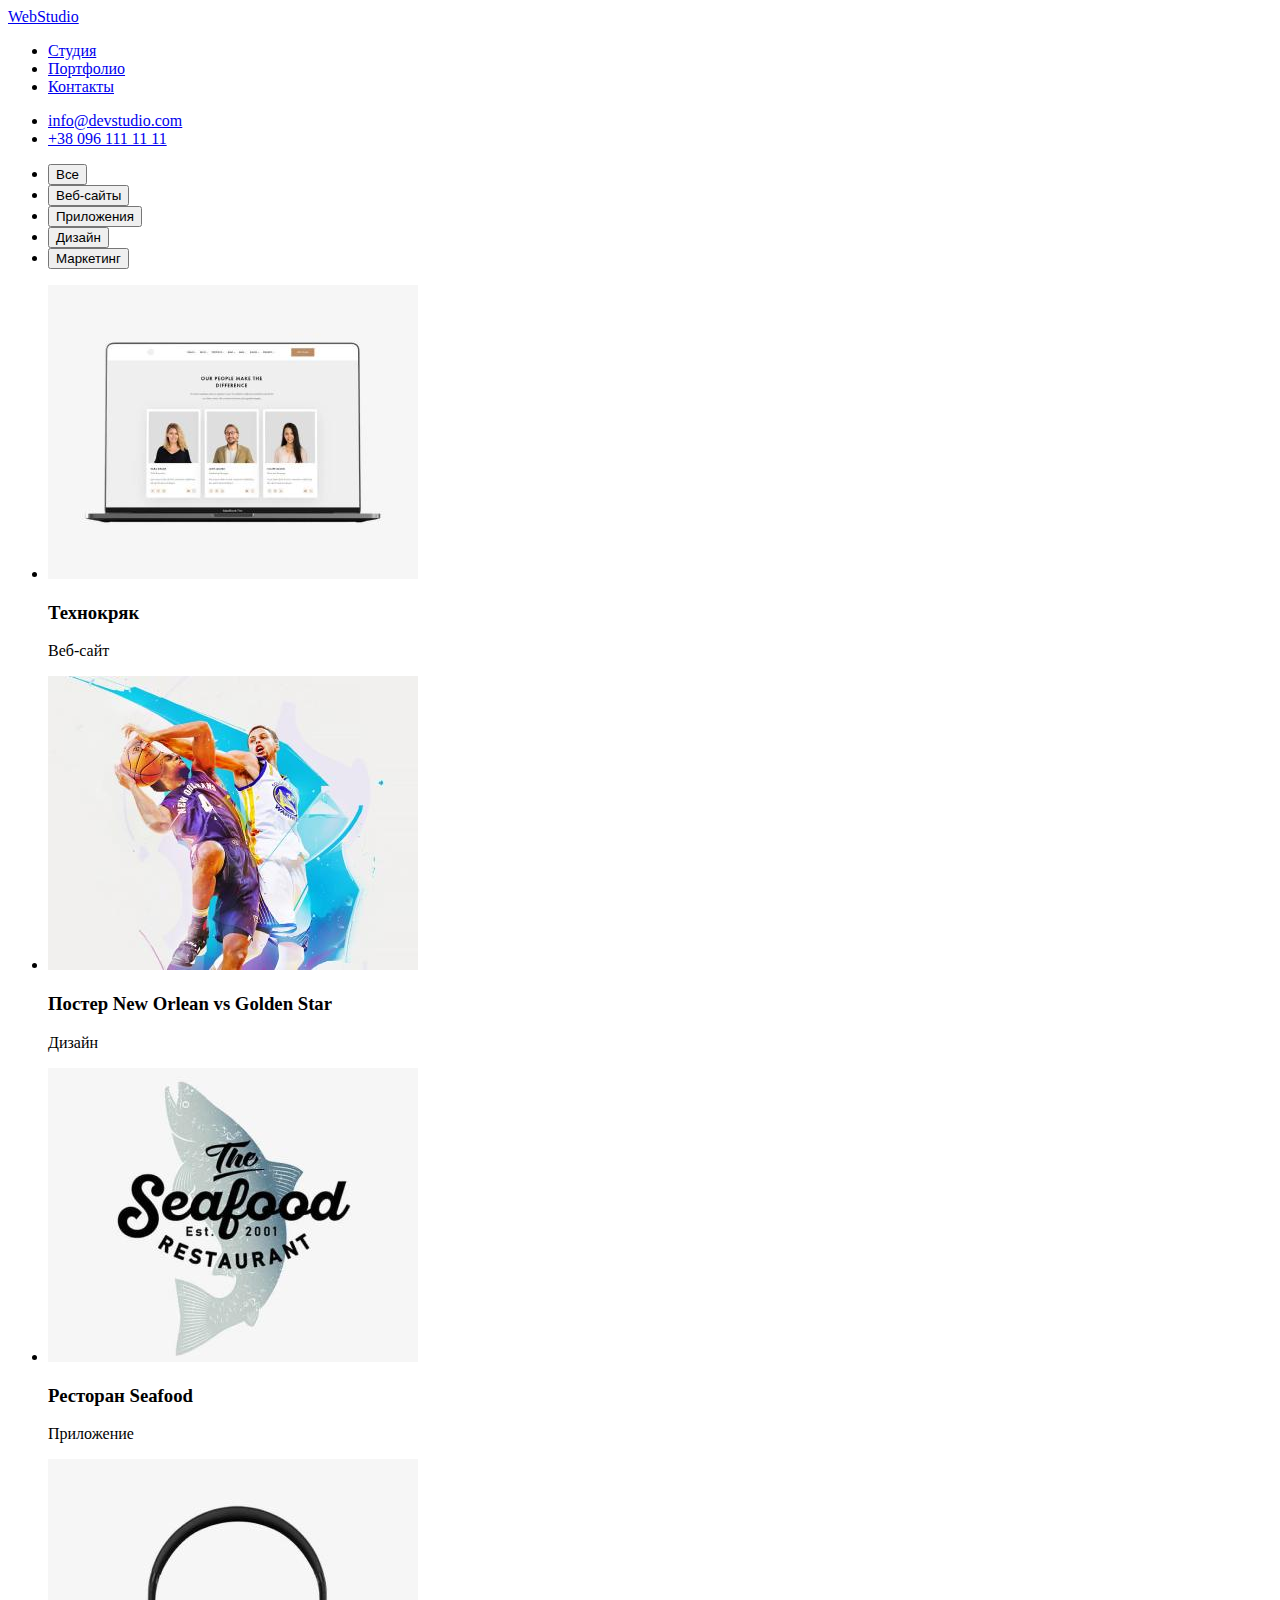
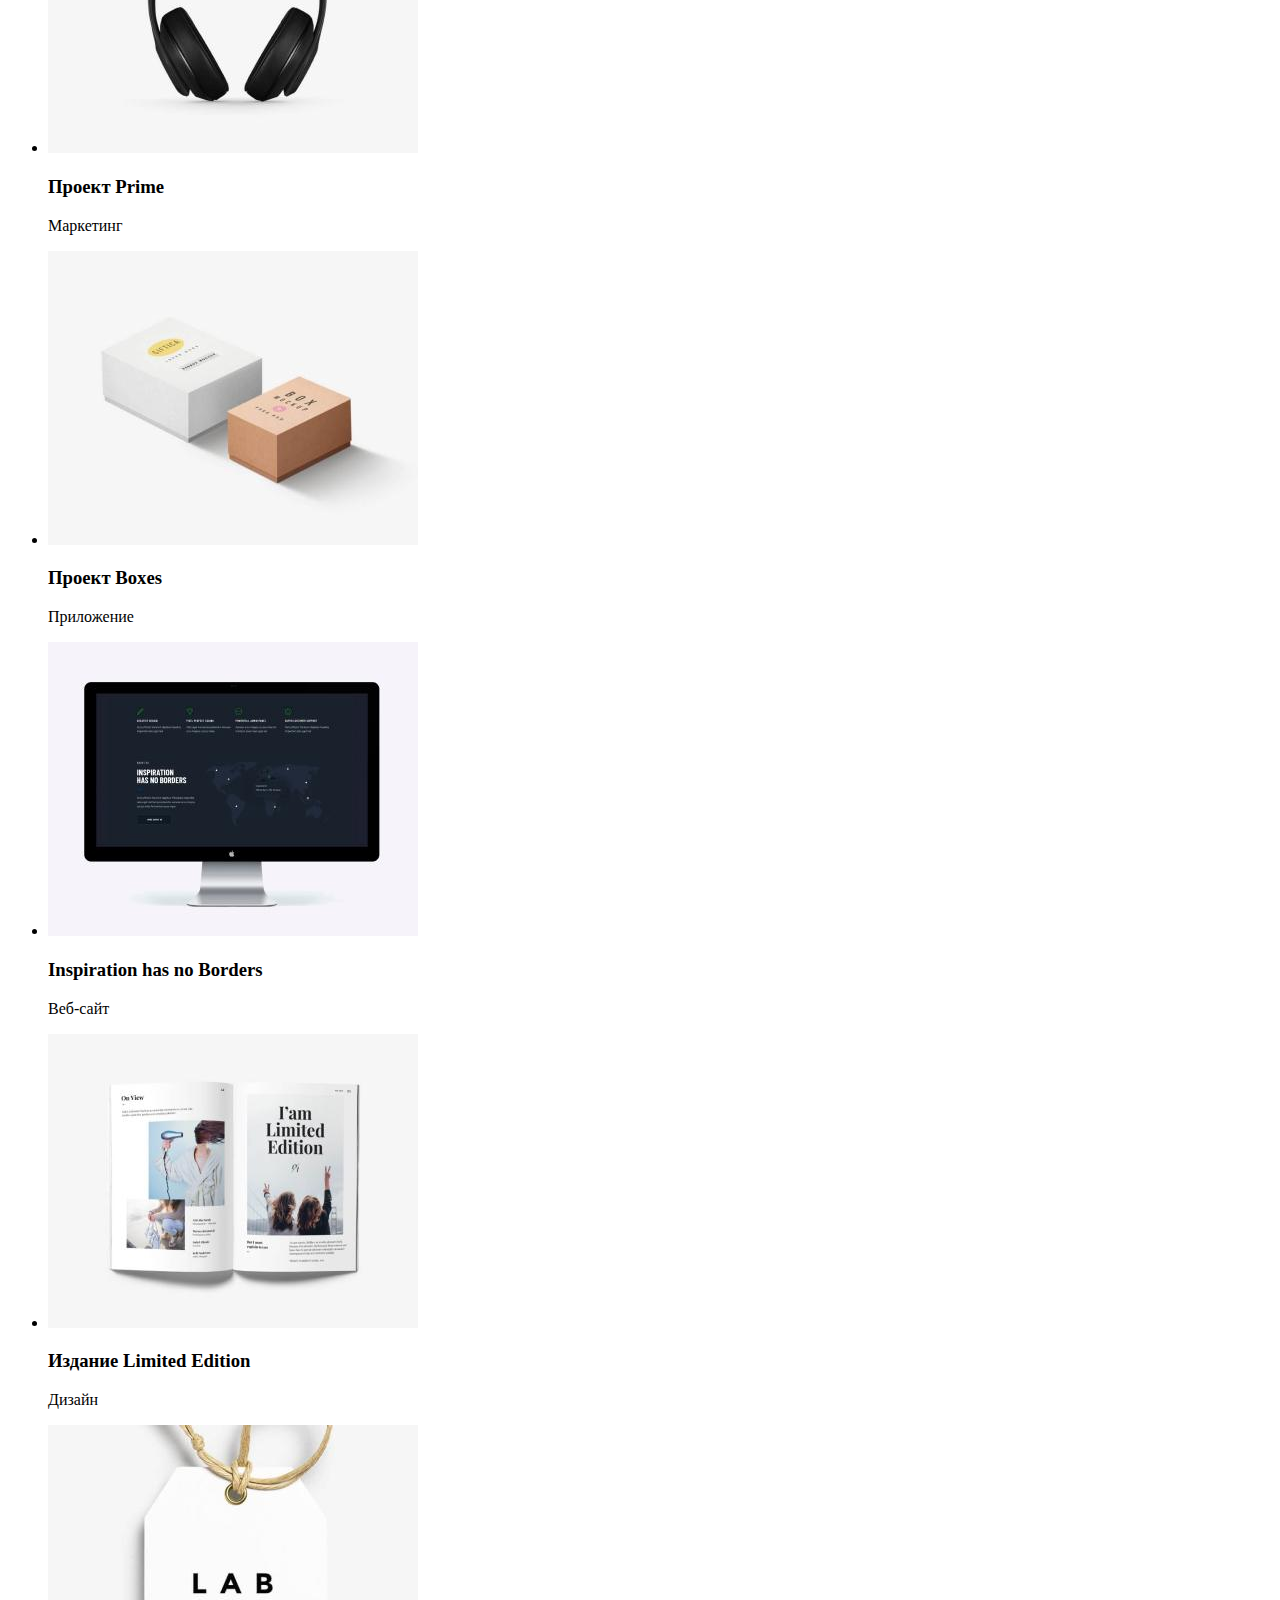
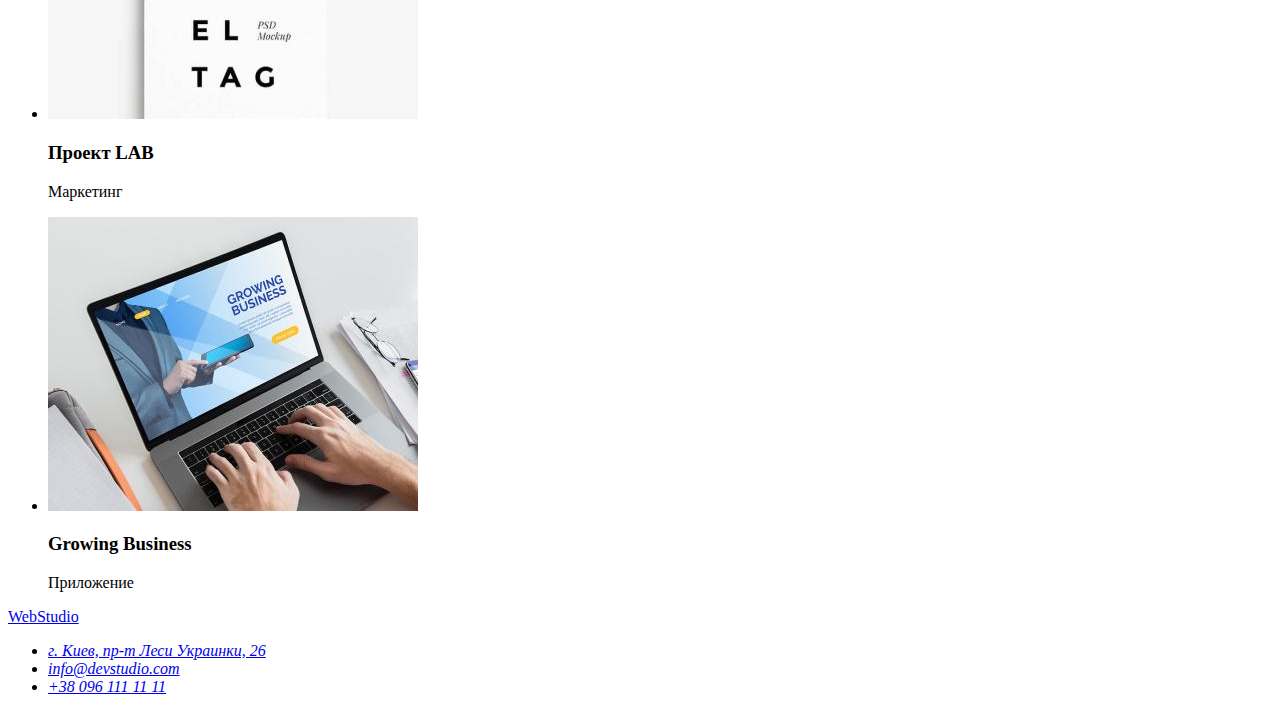
==== portfolio.html @ 295749cc "+test" ====
<!DOCTYPE html>
<html lang="ru">
  <head>
    <meta charset="UTF-8" />
    <meta http-equiv="X-UA-Compatible" content="IE=edge" />
    <meta name="viewport" content="width=device-width, initial-scale=1.0" />
    <title lang="en">Portfolio</title>
    <link rel="preconnect" href="https://fonts.googleapis.com" />
    <link rel="preconnect" href="https://fonts.gstatic.com" crossorigin />
    <link href="https://fonts.googleapis.com/css2?family=Raleway:wght@700&family=Roboto:wght@400;500;700;900&display=swap" rel="stylesheet" />
    </head>
  <body>
    <header>
      <nav>
        <a href="./index.html" lang="en">WebStudio</a>
        <ul>
          <li><a href="./index.html">Студия</a></li>
          <li><a href="./portfolio.html">Портфолио</a></li>
          <li><a href="#">Контакты</a></li>
        </ul>
      </nav>
      <ul>
        <li><a href="mailto:info@devstudio.com">info@devstudio.com</a></li>
        <li><a href="tel:+380961111111">+38 096 111 11 11</a></li>
      </ul>
    </header>
    <main>
      <section>
        <h1 hidden>Вкладки</h1>
        <ul>
          <li><button type="button">Все</button></li>
          <li><button type="button">Веб-сайты</button></li>
          <li><button type="button">Приложения</button></li>
          <li><button type="button">Дизайн</button></li>
          <li><button type="button">Маркетинг</button></li>
        </ul>
      </section>
      <section>
        <h2 hidden>Проэкты</h2>
        <ul>
          <li>
            <img src="images/img-8.jpg" alt="открытый ноутбук" width="370" height="294" />
            <h3>Технокряк</h3>
            <p>Веб-сайт</p>
          </li>
          <li>
            <img src="images/img-9.jpg" alt="баскетболист" width="370" height="294" />
            <h3>Постер <span lang="en">New Orlean vs Golden Star</span></h3>
            <p>Дизайн</p>
          </li>
          <li>
            <img src="images/img-10.jpg" alt="логотип" width="370" height="294" />
            <h3>Ресторан <span lang="en">Seafood</span></h3>
            <p>Приложение</p>
          </li>
          <li>
            <img src="images/img-11.jpg" alt="наушники" width="370" height="294" />
            <h3>Проект <span lang="en">Prime</span></h3>
            <p>Маркетинг</p>
          </li>
          <li>
            <img src="images/img-12.jpg" alt="две коробочки" width="370" height="294" />
            <h3>Проект <span lang="en">Boxes</span></h3>
            <p>Приложение</p>
          </li>
          <li>
            <img src="images/img-13.jpg" alt="компьютер" width="370" height="294" />
            <h3 lang="en">Inspiration has no Borders</h3>
            <p>Веб-сайт</p>
          </li>
          <li>
            <img src="images/img-14.jpg" alt="журнал" width="370" height="294" />
            <h3>Издание <span lang="en">Limited Edition</span></h3>
            <p>Дизайн</p>
          </li>
          <li>
            <img src="images/img-15.jpg" alt="бирка" width="370" height="294" />
            <h3>Проект <span lang="en">LAB</span></h3>
            <p>Маркетинг</p>
          </li>
          <li>
            <img src="images/img-16.jpg" alt="руки на ноутбуке" width="370" height="294" />
            <h3 lang="en">Growing Business</h3>
            <p>Приложение</p>
          </li>
        </ul>
      </section>
    </main>
    <footer>
      <a href="WebStudio" lang="en">WebStudio</a>
      <address>
        <ul>
          <li>
            <a href="https://goo.gl/maps/z1BMhk5RUSK9H1MQA" target="_blank" rel="noopener noreferrer"
              >г. Киев, пр-т Леси Украинки, 26</a>
          </li>
          <li><a href="mailto:info@devstudio.com">info@devstudio.com</a></li>
          <li><a href="tel:+380961111111">+38 096 111 11 11</a></li>
        </ul>
      </address>
    </footer>
  </body>
</html>
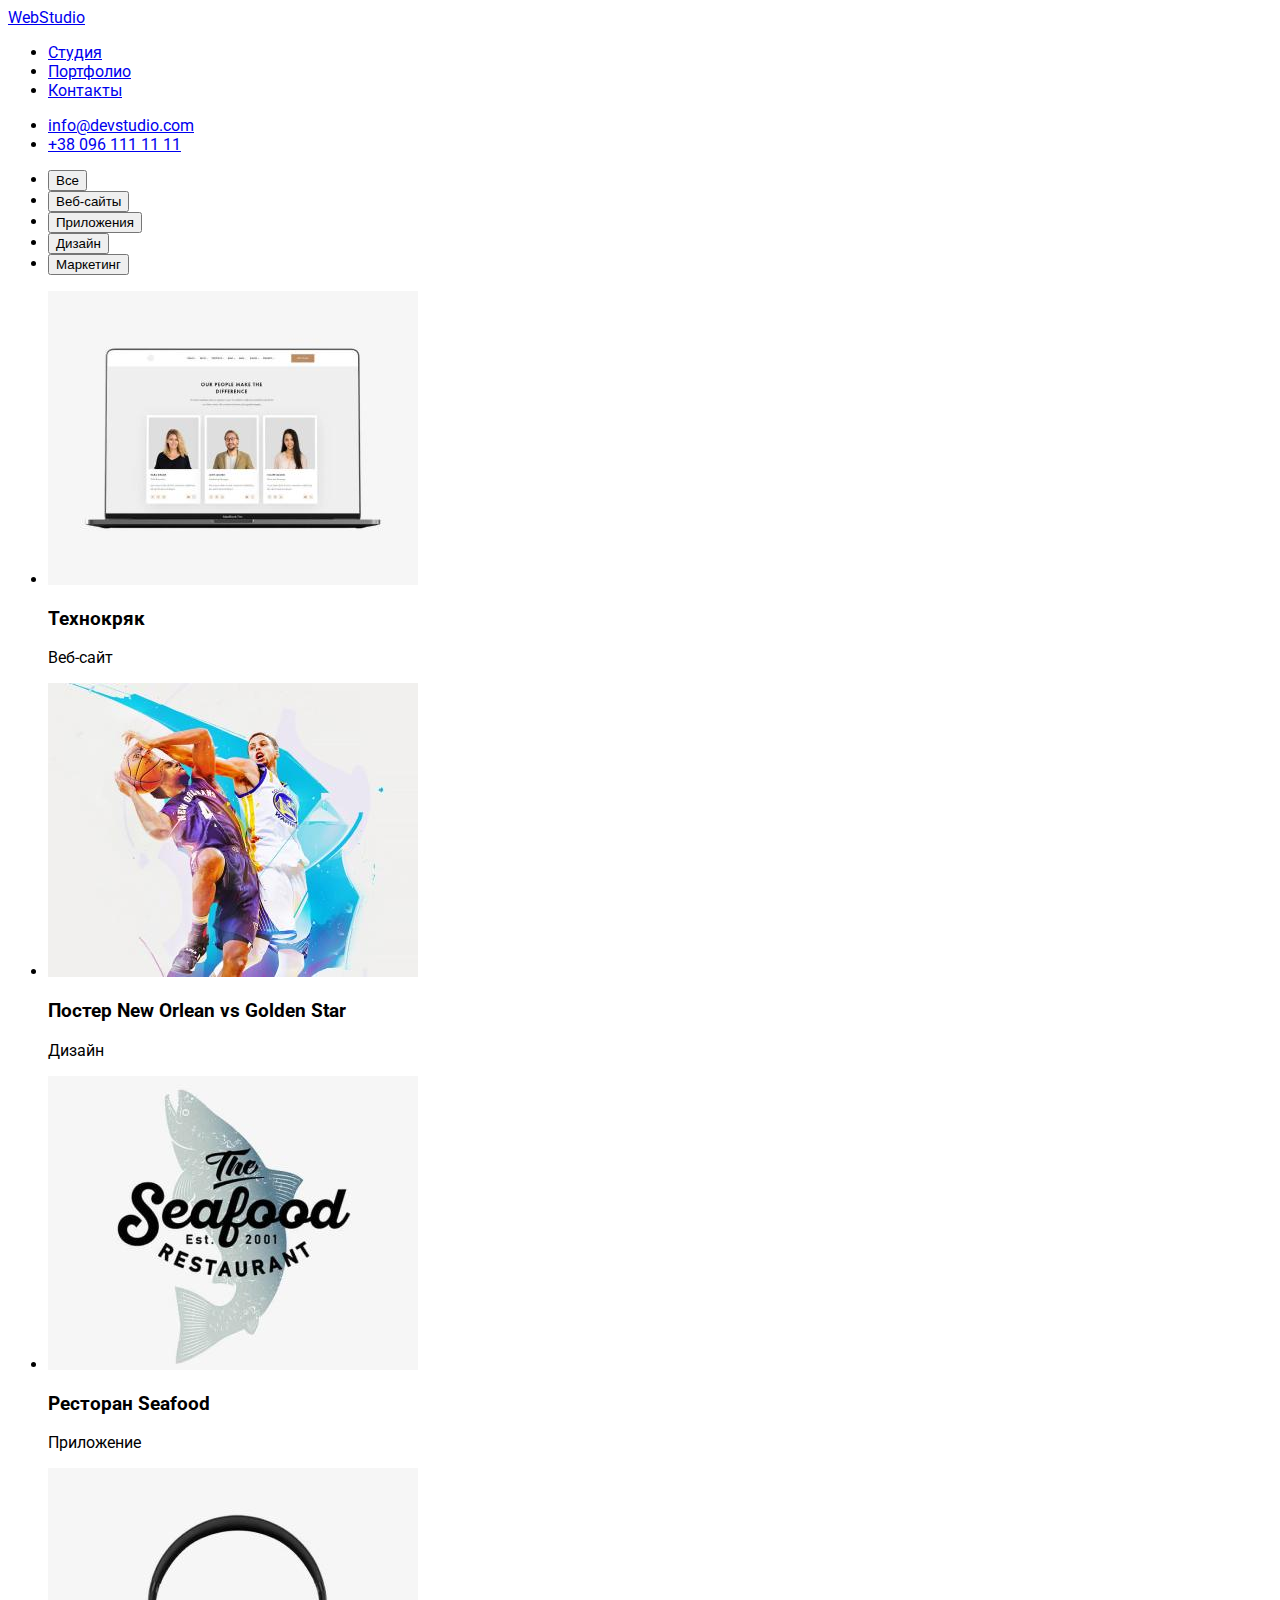
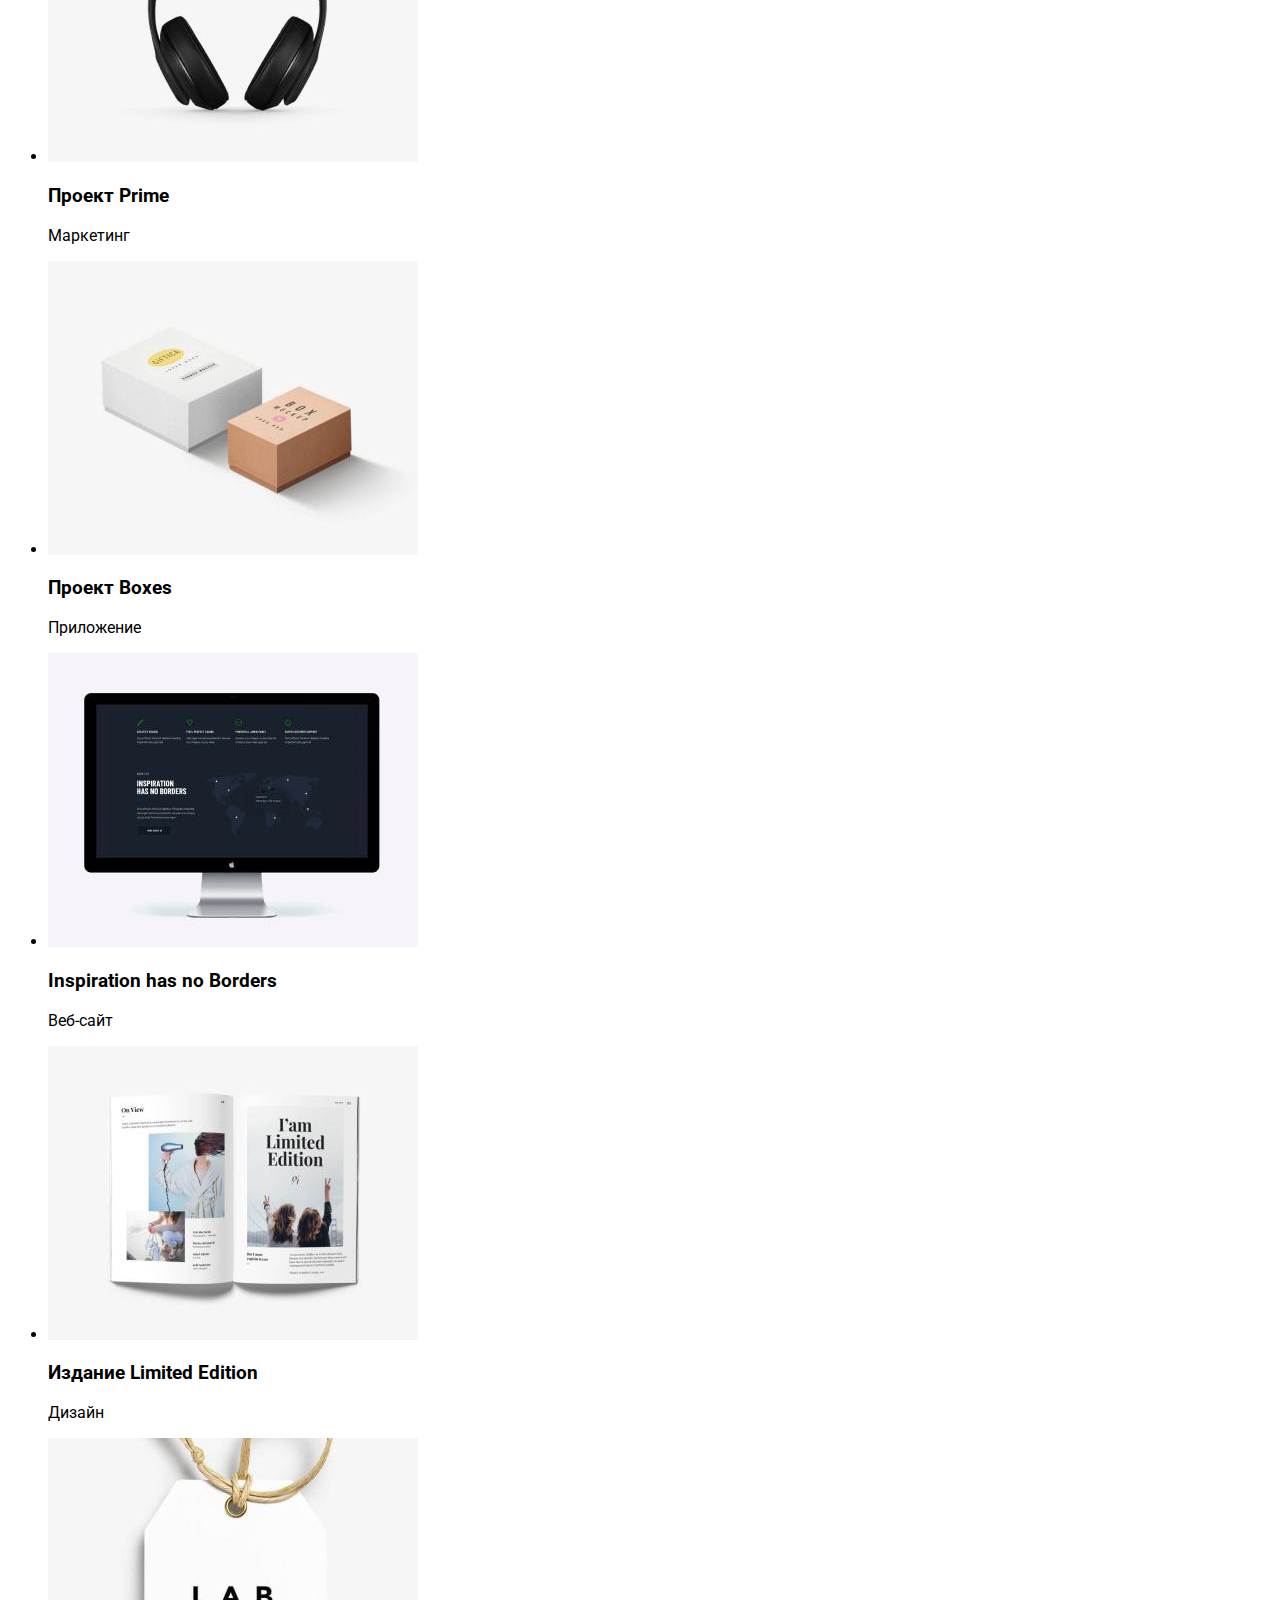
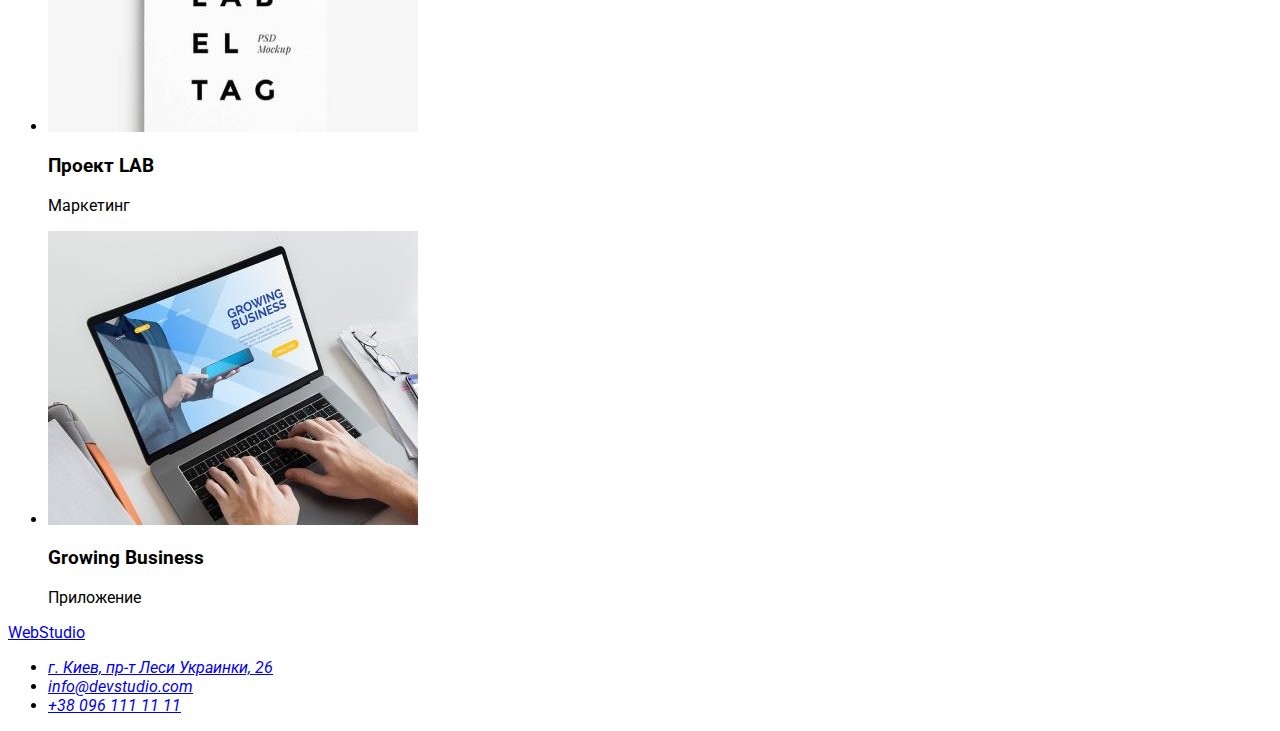
==== commit 56e64b29: "+fonts+styles_yes" ====
--- a/portfolio.html
+++ b/portfolio.html
@@ -5,10 +5,14 @@
     <meta http-equiv="X-UA-Compatible" content="IE=edge" />
     <meta name="viewport" content="width=device-width, initial-scale=1.0" />
     <title lang="en">Portfolio</title>
-    <link rel="preconnect" href="https://fonts.googleapis.com" />
+     <link rel="preconnect" href="https://fonts.googleapis.com" />
     <link rel="preconnect" href="https://fonts.gstatic.com" crossorigin />
-    <link href="https://fonts.googleapis.com/css2?family=Raleway:wght@700&family=Roboto:wght@400;500;700;900&display=swap" rel="stylesheet" />
-    </head>
+    <link
+      href="https://fonts.googleapis.com/css2?family=Raleway:wght@700&family=Roboto:wght@400;500;700;900&display=swap"
+      rel="stylesheet"
+    />
+    <link rel="stylesheet" href="./styles/styles.css" />
+  </head>
   <body>
     <header>
       <nav>
@@ -92,7 +96,8 @@
         <ul>
           <li>
             <a href="https://goo.gl/maps/z1BMhk5RUSK9H1MQA" target="_blank" rel="noopener noreferrer"
-              >г. Киев, пр-т Леси Украинки, 26</a>
+              >г. Киев, пр-т Леси Украинки, 26</a
+            >
           </li>
           <li><a href="mailto:info@devstudio.com">info@devstudio.com</a></li>
           <li><a href="tel:+380961111111">+38 096 111 11 11</a></li>
--- a/styles/styles.css
+++ b/styles/styles.css
@@ -0,0 +1,5 @@
+
+
+body {
+  font-family: Roboto, sans-serif;
+}
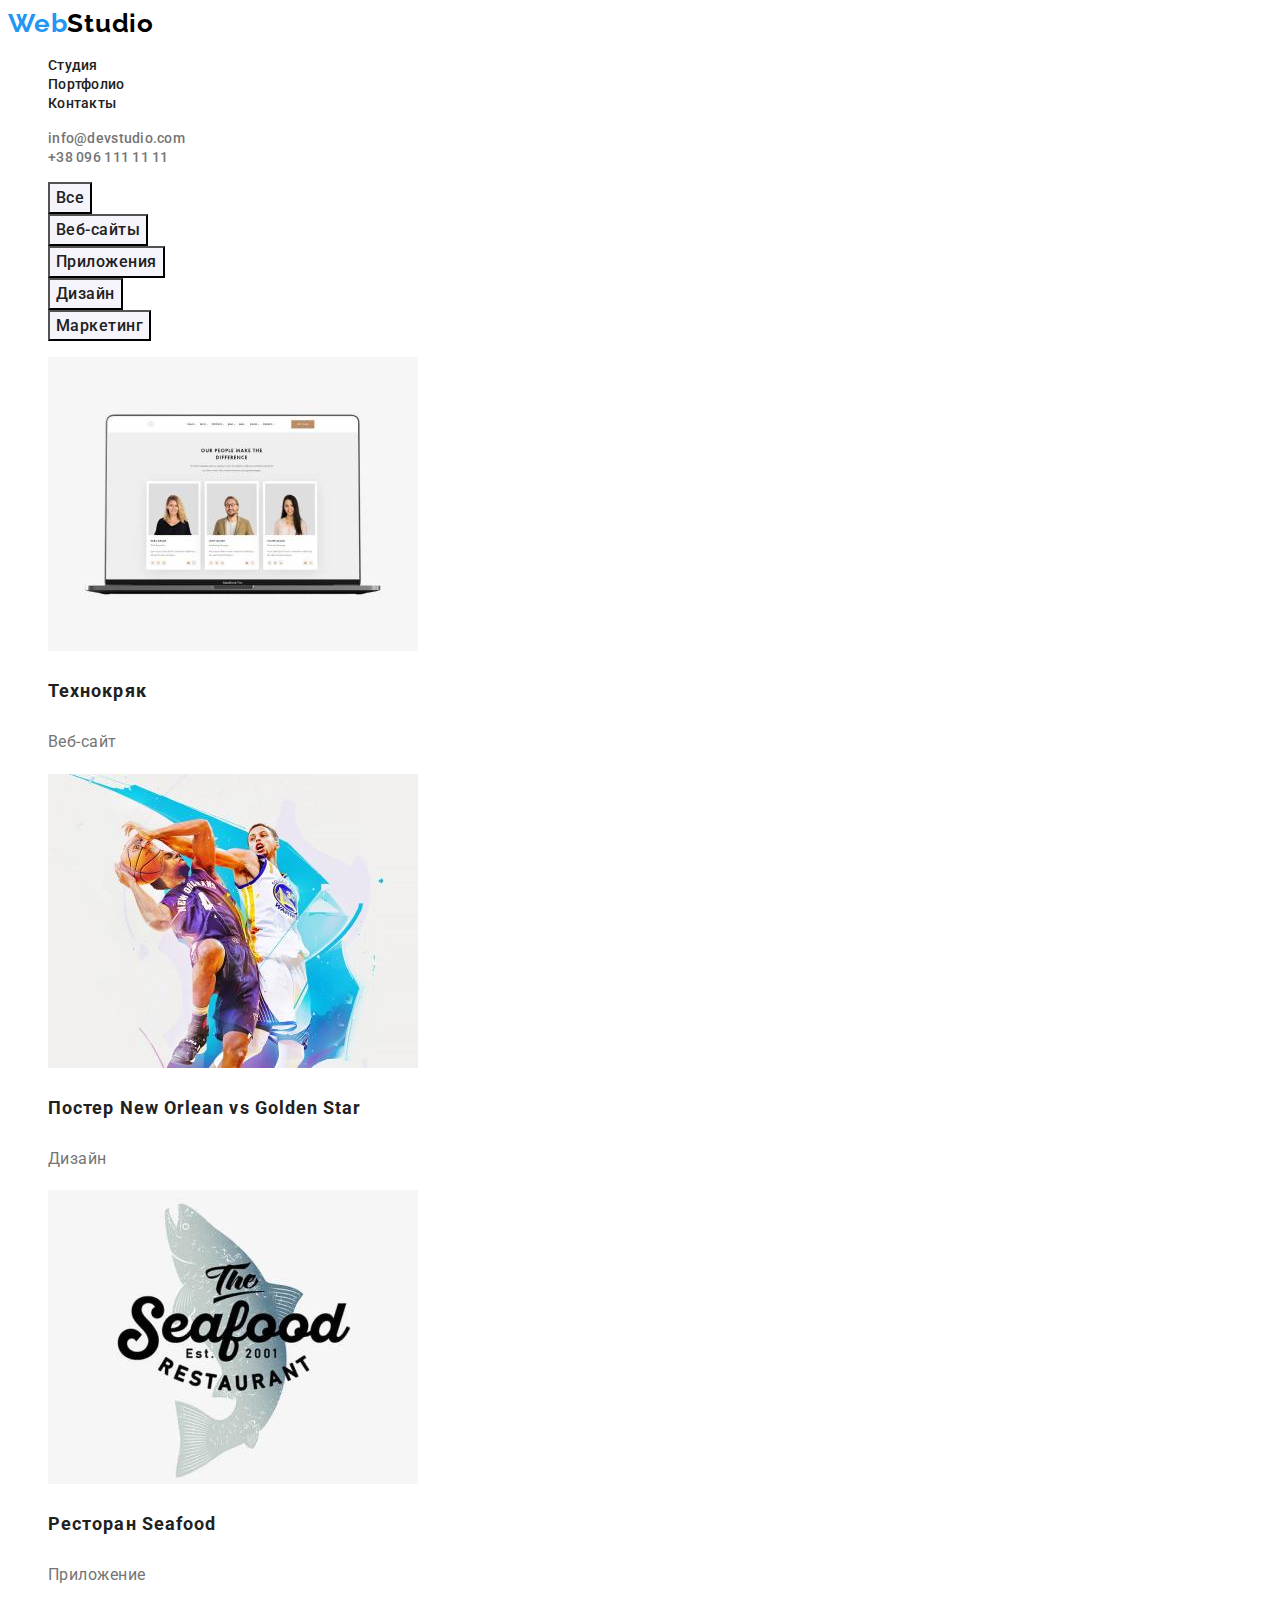
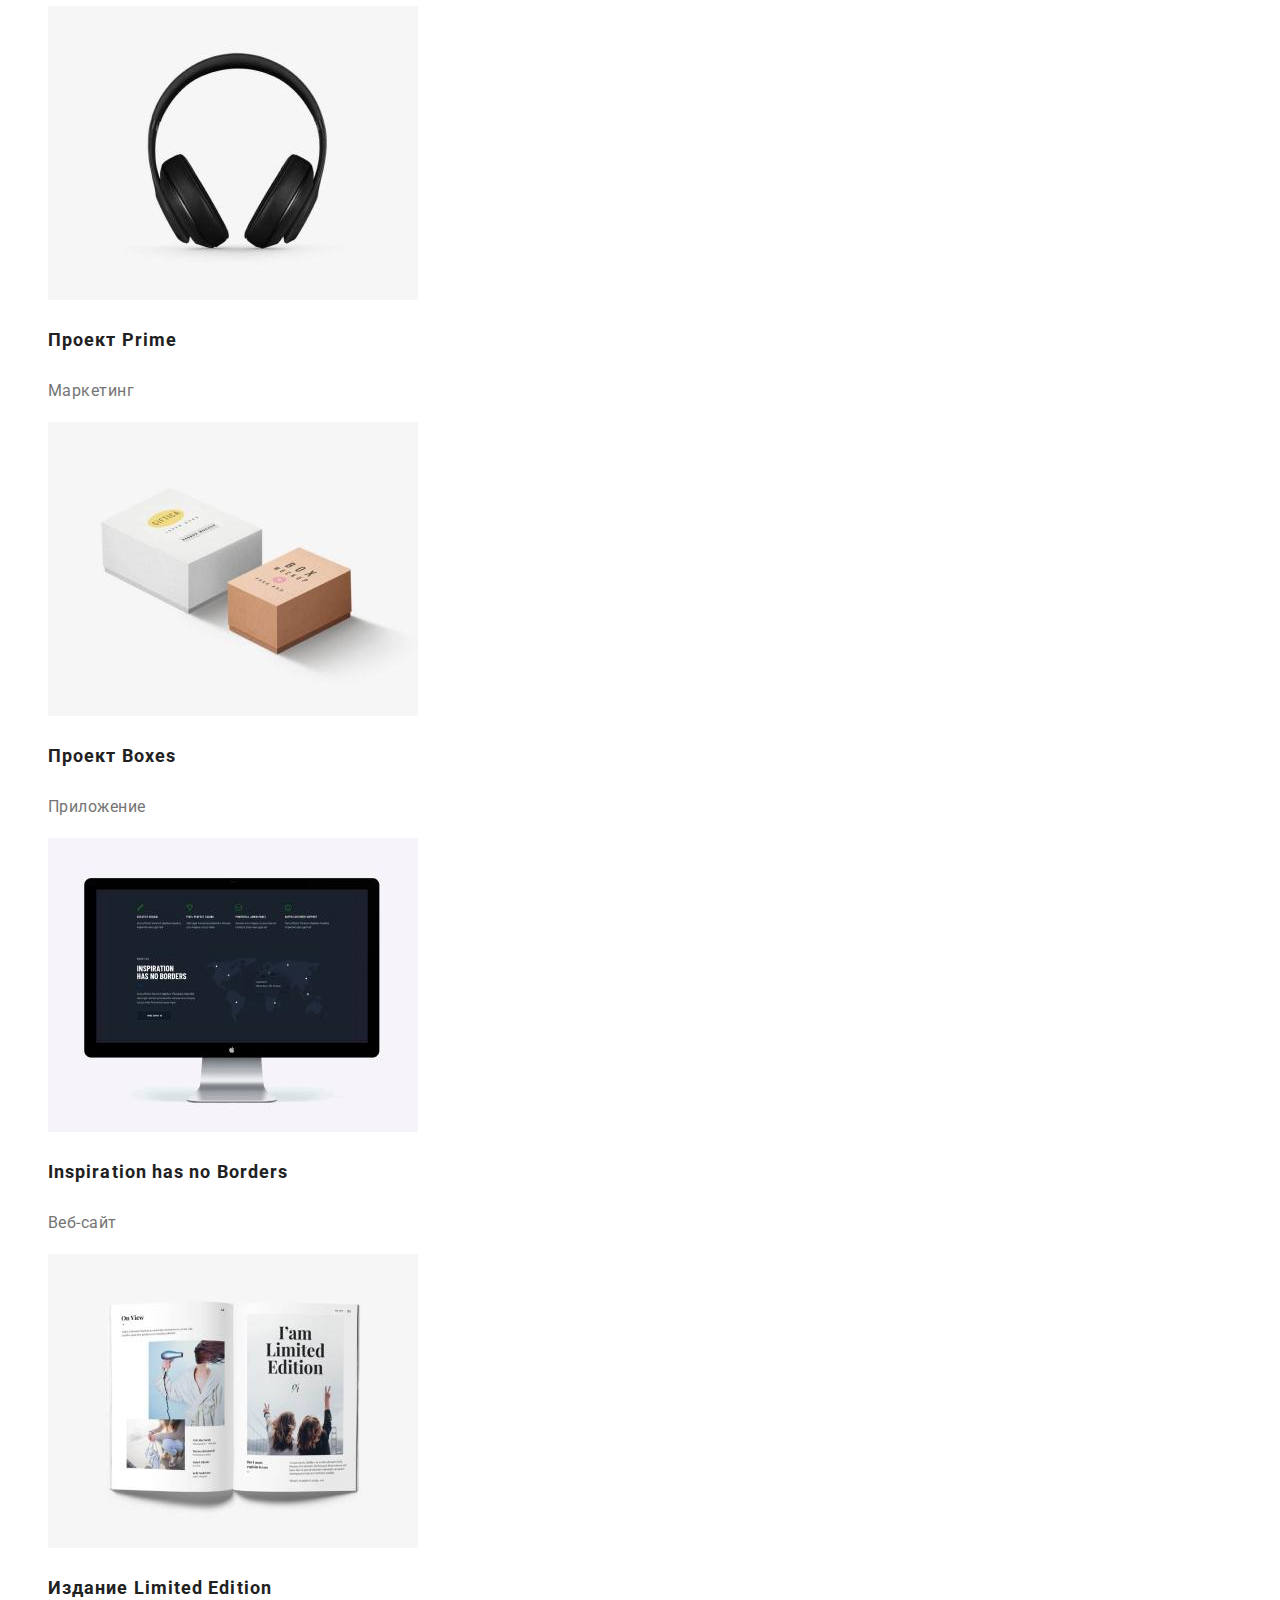
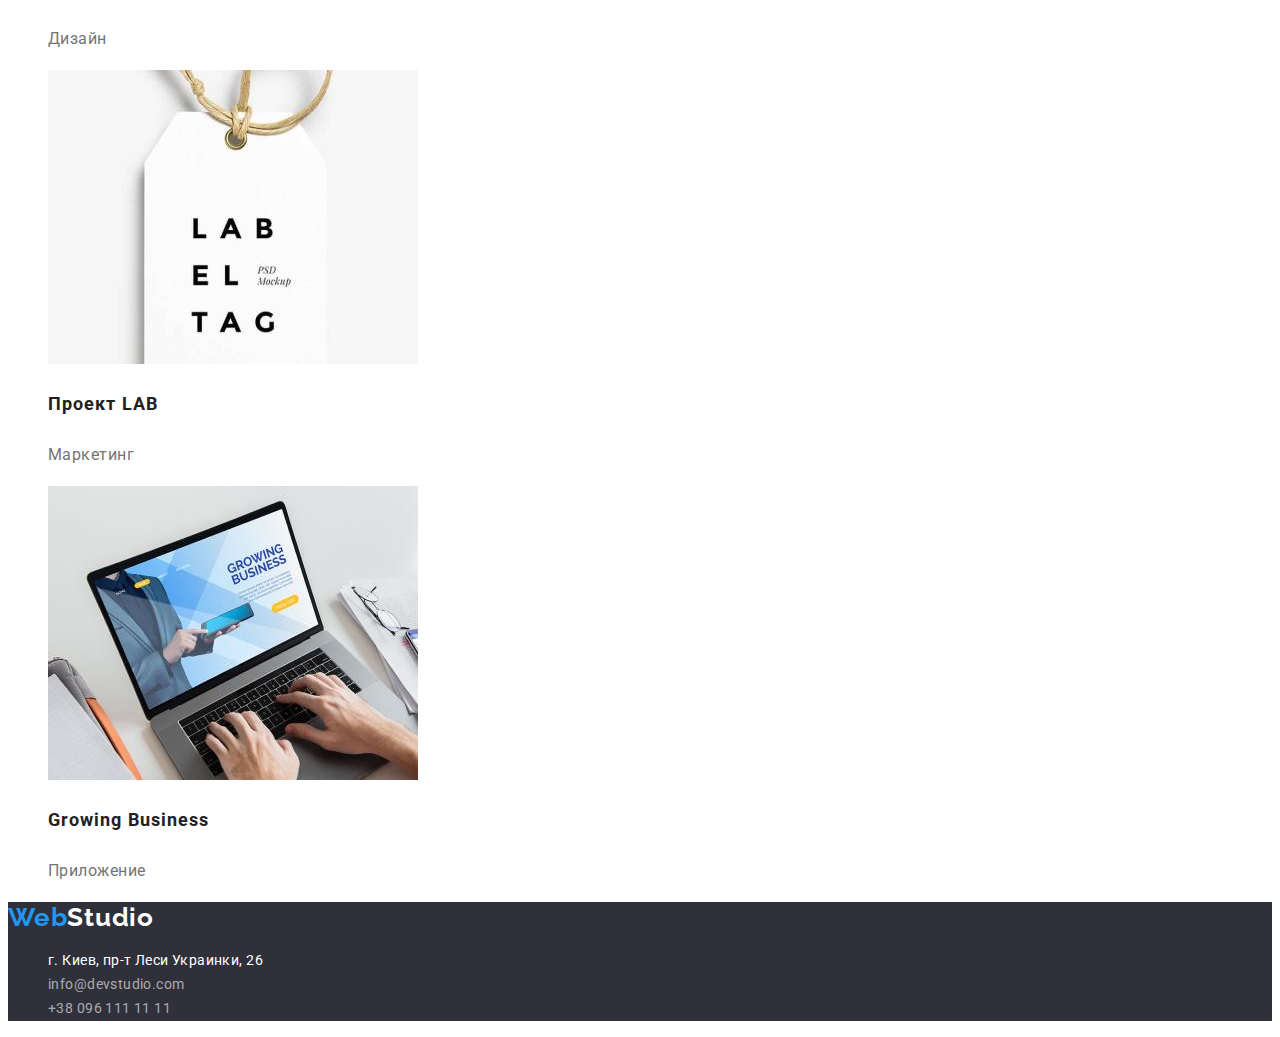
==== commit ab1cccde: "+portfolio class" ====
--- a/portfolio.html
+++ b/portfolio.html
@@ -5,7 +5,7 @@
     <meta http-equiv="X-UA-Compatible" content="IE=edge" />
     <meta name="viewport" content="width=device-width, initial-scale=1.0" />
     <title lang="en">Portfolio</title>
-     <link rel="preconnect" href="https://fonts.googleapis.com" />
+    <link rel="preconnect" href="https://fonts.googleapis.com" />
     <link rel="preconnect" href="https://fonts.gstatic.com" crossorigin />
     <link
       href="https://fonts.googleapis.com/css2?family=Raleway:wght@700&family=Roboto:wght@400;500;700;900&display=swap"
@@ -16,91 +16,175 @@
   <body>
     <header>
       <nav>
-        <a href="./index.html" lang="en">WebStudio</a>
+        <a href="./index.html" lang="en" class="logo"
+          ><span class="web-color">Web</span>Studio</a
+        >
         <ul>
-          <li><a href="./index.html">Студия</a></li>
-          <li><a href="./portfolio.html">Портфолио</a></li>
-          <li><a href="#">Контакты</a></li>
+          <li><a class="link" href="./index.html">Студия</a></li>
+          <li><a class="link" href="./portfolio.html">Портфолио</a></li>
+          <li><a class="link" href="#">Контакты</a></li>
         </ul>
       </nav>
       <ul>
-        <li><a href="mailto:info@devstudio.com">info@devstudio.com</a></li>
-        <li><a href="tel:+380961111111">+38 096 111 11 11</a></li>
+        <li>
+          <a class="mail" href="mailto:info@devstudio.com"
+            >info@devstudio.com</a
+          >
+        </li>
+        <li><a class="tel" href="tel:+380961111111">+38 096 111 11 11</a></li>
       </ul>
     </header>
     <main>
       <section>
         <h1 hidden>Вкладки</h1>
         <ul>
-          <li><button type="button">Все</button></li>
-          <li><button type="button">Веб-сайты</button></li>
-          <li><button type="button">Приложения</button></li>
-          <li><button type="button">Дизайн</button></li>
-          <li><button type="button">Маркетинг</button></li>
+          <li>
+            <button class="btn-filter" type="button">
+              <span class="text-filter">Все </span>
+            </button>
+          </li>
+          <li>
+            <button class="btn-filter" type="button">
+              <span class="text-filter">Веб-сайты </span>
+            </button>
+          </li>
+          <li>
+            <button class="btn-filter" type="button">
+              <span class="text-filter">Приложения </span>
+            </button>
+          </li>
+          <li>
+            <button class="btn-filter" type="button">
+              <span class="text-filter">Дизайн </span>
+            </button>
+          </li>
+          <li>
+            <button class="btn-filter" type="button">
+              <span class="text-filter">Маркетинг </span>
+            </button>
+          </li>
         </ul>
       </section>
       <section>
         <h2 hidden>Проэкты</h2>
         <ul>
           <li>
-            <img src="images/img-8.jpg" alt="открытый ноутбук" width="370" height="294" />
-            <h3>Технокряк</h3>
-            <p>Веб-сайт</p>
+            <img
+              src="images/img-8.jpg"
+              alt="открытый ноутбук"
+              width="370"
+              height="294"
+            />
+            <h3 class="filter-title">Технокряк</h3>
+            <p class="filter-subtitle">Веб-сайт</p>
           </li>
           <li>
-            <img src="images/img-9.jpg" alt="баскетболист" width="370" height="294" />
-            <h3>Постер <span lang="en">New Orlean vs Golden Star</span></h3>
-            <p>Дизайн</p>
+            <img
+              src="images/img-9.jpg"
+              alt="баскетболист"
+              width="370"
+              height="294"
+            />
+            <h3 class="filter-title">
+              Постер <span lang="en">New Orlean vs Golden Star</span>
+            </h3>
+            <p class="filter-subtitle">Дизайн</p>
           </li>
           <li>
-            <img src="images/img-10.jpg" alt="логотип" width="370" height="294" />
-            <h3>Ресторан <span lang="en">Seafood</span></h3>
-            <p>Приложение</p>
+            <img
+              src="images/img-10.jpg"
+              alt="логотип"
+              width="370"
+              height="294"
+            />
+            <h3 class="filter-title">
+              Ресторан <span lang="en">Seafood</span>
+            </h3>
+            <p class="filter-subtitle">Приложение</p>
           </li>
           <li>
-            <img src="images/img-11.jpg" alt="наушники" width="370" height="294" />
-            <h3>Проект <span lang="en">Prime</span></h3>
-            <p>Маркетинг</p>
+            <img
+              src="images/img-11.jpg"
+              alt="наушники"
+              width="370"
+              height="294"
+            />
+            <h3 class="filter-title">Проект <span lang="en">Prime</span></h3>
+            <p class="filter-subtitle">Маркетинг</p>
           </li>
           <li>
-            <img src="images/img-12.jpg" alt="две коробочки" width="370" height="294" />
-            <h3>Проект <span lang="en">Boxes</span></h3>
-            <p>Приложение</p>
+            <img
+              src="images/img-12.jpg"
+              alt="две коробочки"
+              width="370"
+              height="294"
+            />
+            <h3 class="filter-title">Проект <span lang="en">Boxes</span></h3>
+            <p class="filter-subtitle">Приложение</p>
           </li>
           <li>
-            <img src="images/img-13.jpg" alt="компьютер" width="370" height="294" />
-            <h3 lang="en">Inspiration has no Borders</h3>
-            <p>Веб-сайт</p>
+            <img
+              src="images/img-13.jpg"
+              alt="компьютер"
+              width="370"
+              height="294"
+            />
+            <h3 class="filter-title" lang="en">Inspiration has no Borders</h3>
+            <p class="filter-subtitle">Веб-сайт</p>
           </li>
           <li>
-            <img src="images/img-14.jpg" alt="журнал" width="370" height="294" />
-            <h3>Издание <span lang="en">Limited Edition</span></h3>
-            <p>Дизайн</p>
+            <img
+              src="images/img-14.jpg"
+              alt="журнал"
+              width="370"
+              height="294"
+            />
+            <h3 class="filter-title">
+              Издание <span lang="en">Limited Edition</span>
+            </h3>
+            <p class="filter-subtitle">Дизайн</p>
           </li>
           <li>
             <img src="images/img-15.jpg" alt="бирка" width="370" height="294" />
-            <h3>Проект <span lang="en">LAB</span></h3>
-            <p>Маркетинг</p>
+            <h3 class="filter-title">Проект <span lang="en">LAB</span></h3>
+            <p class="filter-subtitle">Маркетинг</p>
           </li>
           <li>
-            <img src="images/img-16.jpg" alt="руки на ноутбуке" width="370" height="294" />
-            <h3 lang="en">Growing Business</h3>
-            <p>Приложение</p>
+            <img
+              src="images/img-16.jpg"
+              alt="руки на ноутбуке"
+              width="370"
+              height="294"
+            />
+            <h3 class="filter-title" lang="en">Growing Business</h3>
+            <p class="filter-subtitle">Приложение</p>
           </li>
         </ul>
       </section>
     </main>
     <footer>
-      <a href="WebStudio" lang="en">WebStudio</a>
+      <a class="footer-logo" href="./index.html" lang="en"
+        ><span class="web-color">Web</span>Studio</a
+      >
       <address>
         <ul>
           <li>
-            <a href="https://goo.gl/maps/z1BMhk5RUSK9H1MQA" target="_blank" rel="noopener noreferrer"
+            <a
+              class="adress"
+              href="https://goo.gl/maps/z1BMhk5RUSK9H1MQA"
+              target="_blank"
+              rel="noopener noreferrer"
               >г. Киев, пр-т Леси Украинки, 26</a
             >
           </li>
-          <li><a href="mailto:info@devstudio.com">info@devstudio.com</a></li>
-          <li><a href="tel:+380961111111">+38 096 111 11 11</a></li>
+          <li>
+            <a class="footer-mail" href="mailto:info@devstudio.com"
+              >info@devstudio.com</a
+            >
+          </li>
+          <li>
+            <a class="footer-tel" href="tel:+380961111111">+38 096 111 11 11</a>
+          </li>
         </ul>
       </address>
     </footer>
--- a/styles/styles.css
+++ b/styles/styles.css
@@ -1,5 +1,246 @@
-
-
 body {
   font-family: Roboto, sans-serif;
 }
+li {
+  list-style: none;
+}
+/* HEADER */
+.web-color {
+  font-family: "Raleway";
+  font-style: normal;
+  font-weight: 700;
+  font-size: 26px;
+  line-height: 1.19;
+  letter-spacing: 0.03em;
+  color: #2196f3;
+}
+.logo {
+  list-style: none;
+  text-decoration: none;
+  font-family: "Raleway";
+  font-style: normal;
+  font-weight: 700;
+  font-size: 26px;
+  line-height: 1.19;
+  letter-spacing: 0.03em;
+  color: #000000;
+}
+.link:hover {
+  color: #2196f3;
+}
+.link:focus {
+  color: #2196f3;
+}
+.mail:hover {
+  color: #2196f3;
+}
+.mail:focus {
+  color: #2196f3;
+}
+.tel:hover {
+  color: #2196f3;
+}
+.tel:focus {
+  color: #2196f3;
+}
+.link {
+  list-style: none;
+  text-decoration: none;
+  font-family: "Roboto";
+  font-style: normal;
+  font-weight: 500;
+  font-size: 14px;
+  line-height: 1.14;
+  letter-spacing: 0.02em;
+  color: #212121;
+}
+.mail {
+  list-style: none;
+  text-decoration: none;
+  list-style: none;
+  text-decoration: none;
+  font-family: "Roboto";
+  font-style: normal;
+  font-weight: 500;
+  font-size: 14px;
+  line-height: 1.14;
+  letter-spacing: 0.02em;
+  color: #757575;
+}
+.tel {
+  list-style: none;
+  text-decoration: none;
+  font-family: "Roboto";
+  font-style: normal;
+  font-weight: 500;
+  font-size: 14px;
+  line-height: 1.14;
+  letter-spacing: 0.02em;
+  color: #757575;
+}
+/* MAIN */
+.section {
+  background-color: #2f303a;
+}
+.main-title {
+  font-family: "Roboto";
+  font-style: normal;
+  font-weight: 900;
+  font-size: 44px;
+  line-height: 1.36;
+  text-align: center;
+  letter-spacing: 0.06em;
+  text-transform: uppercase;
+  color: #ffffff;
+}
+.btn-main {
+  font-family: "Roboto";
+  font-style: normal;
+  font-weight: 700;
+  font-size: 16px;
+  line-height: 1.88;
+  display: flex;
+  align-items: center;
+  text-align: center;
+  letter-spacing: 0.06em;
+  color: #ffffff;
+  background-color: #2196f3;
+}
+.btn-filter {
+  color: #212121;
+  background-color: #f5f4fa;
+}
+.btn-filter:hover {
+  background-color: #2196f3;
+}
+.btn-filter:focus {
+  background-color: #2196f3;
+}
+.text-filter {
+  font-family: "Roboto";
+  font-style: normal;
+  font-weight: 500;
+  font-size: 16px;
+  line-height: 1.62;
+  text-align: center;
+  letter-spacing: 0.03em;
+  color: #212121;
+}
+.text-filter:hover {
+  color: #f5f4fa;
+}
+.text-filter:focus {
+  color: #f5f4fa;
+}
+/* section */
+.slogan {
+  font-family: "Roboto";
+  font-style: normal;
+  font-weight: 700;
+  font-size: 14px;
+  line-height: 1.14;
+  letter-spacing: 0.03em;
+  text-transform: uppercase;
+  color: #212121;
+}
+.text {
+  font-family: "Roboto";
+  font-style: normal;
+  font-weight: 400;
+  font-size: 14px;
+  line-height: 1.71;
+  letter-spacing: 0.03em;
+  color: #757575;
+}
+.title {
+  font-family: "Roboto";
+  font-style: normal;
+  font-weight: 700;
+  font-size: 36px;
+  line-height: 1.16;
+  letter-spacing: 0.03em;
+  color: #212121;
+}
+.name {
+  font-family: "Roboto";
+  font-style: normal;
+  font-weight: 500;
+  font-size: 16px;
+  line-height: 1.18;
+  letter-spacing: 0.03em;
+  color: #212121;
+}
+.profesion {
+  font-family: "Roboto";
+  font-style: normal;
+  font-weight: 400;
+  font-size: 16px;
+  line-height: 1.18;
+  letter-spacing: 0.03em;
+  color: #757575;
+}
+footer {
+  background-color: #2f303a;
+}
+.footer-logo {
+  list-style: none;
+  text-decoration: none;
+  font-family: "Raleway";
+  font-style: normal;
+  font-weight: 700;
+  font-size: 26px;
+  line-height: 1.19;
+  letter-spacing: 0.03em;
+  color: #ffffff;
+}
+.adress {
+  list-style: none;
+  text-decoration: none;
+  font-family: "Roboto";
+  font-style: normal;
+  font-weight: 400;
+  font-size: 14px;
+  line-height: 1.71;
+  letter-spacing: 0.03em;
+  color: #ffffff;
+}
+.footer-mail {
+  list-style: none;
+  text-decoration: none;
+  font-family: "Roboto";
+  font-style: normal;
+  font-weight: 400;
+  font-size: 14px;
+  line-height: 1.71;
+  letter-spacing: 0.03em;
+  color: rgba(255, 255, 255, 0.6);
+}
+.footer-tel {
+  list-style: none;
+  text-decoration: none;
+  font-family: "Roboto";
+  font-style: normal;
+  font-weight: 400;
+  font-size: 14px;
+  line-height: 1.71;
+  letter-spacing: 0.03em;
+  color: rgba(255, 255, 255, 0.6);
+}
+.filter-title {
+  font-family: "Roboto";
+  font-style: normal;
+  font-weight: 700;
+  font-size: 18px;
+  line-height: 2;
+  letter-spacing: 0.06em;
+  color: #212121;
+}
+.filter-subtitle {
+  font-family: "Roboto";
+  font-style: normal;
+  font-weight: 400;
+  font-size: 16px;
+  line-height: 1.88;
+  letter-spacing: 0.03em;
+  color: #757575;
+}
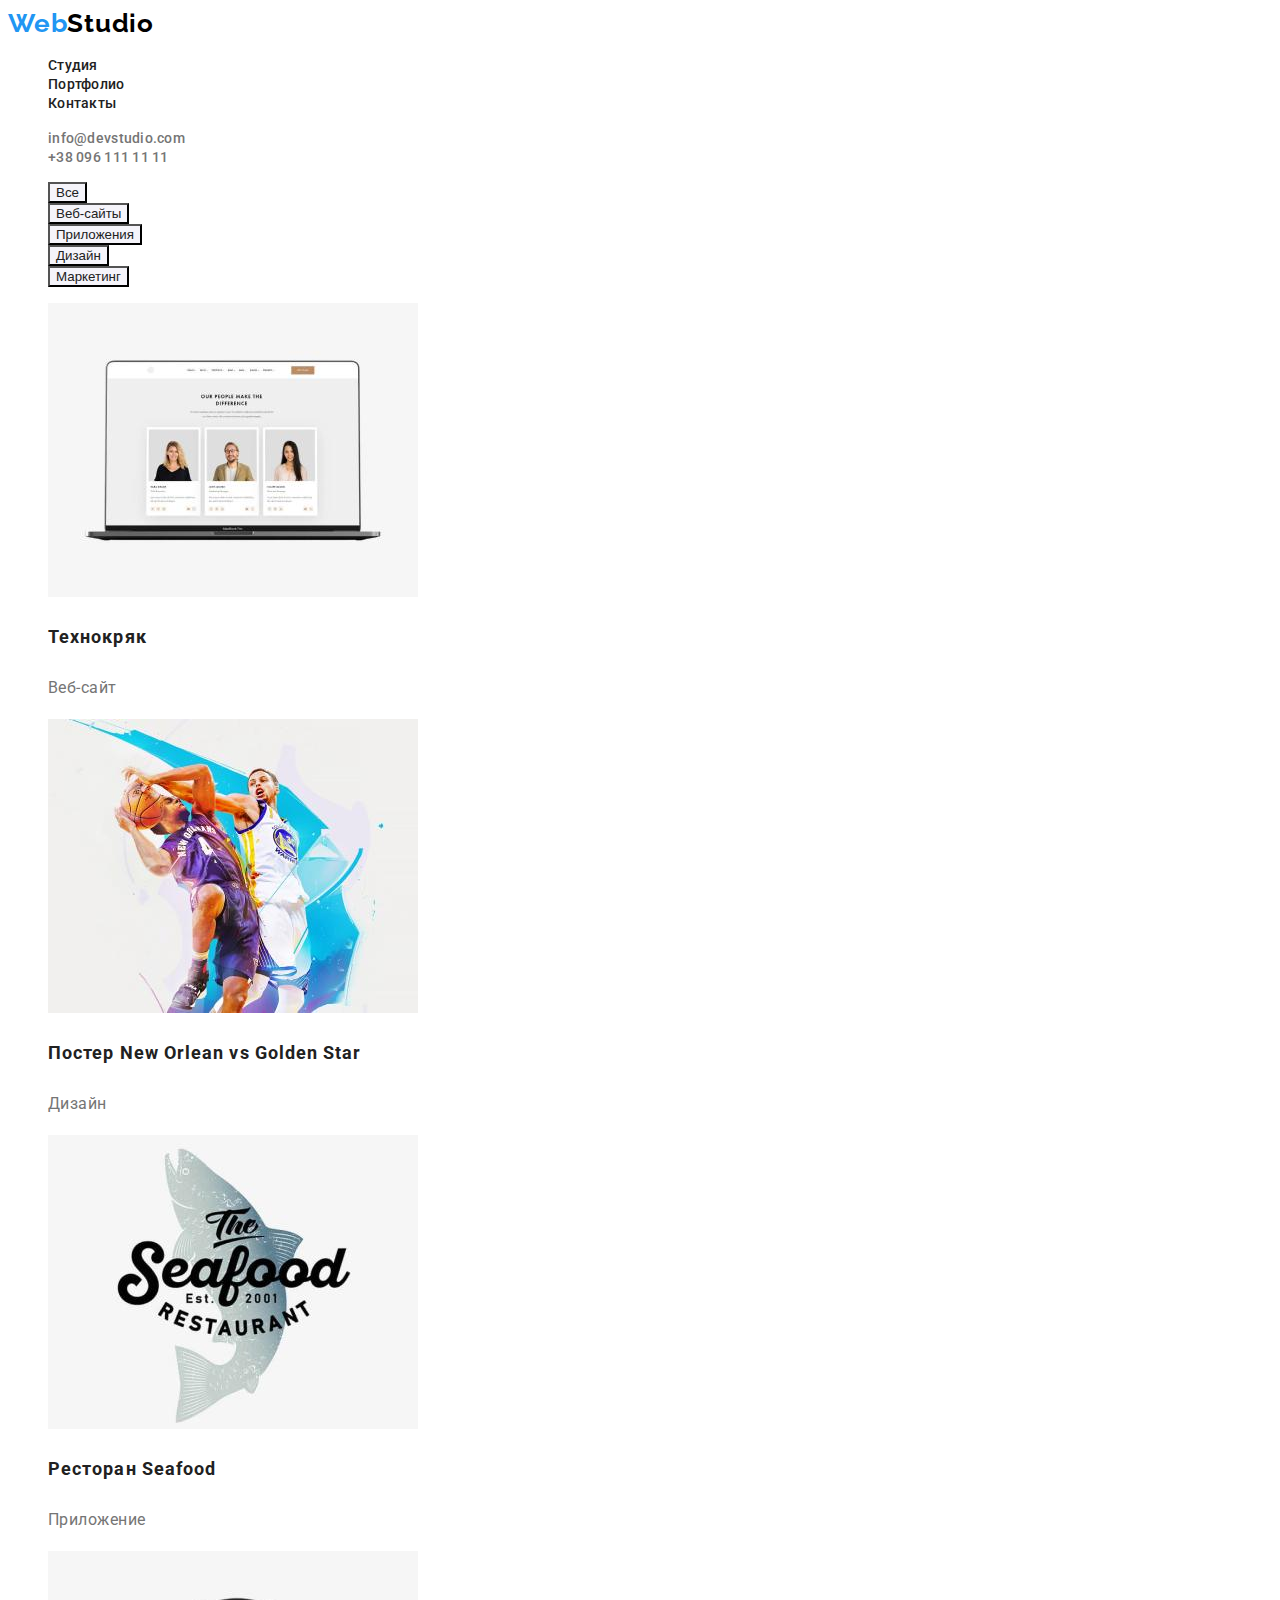
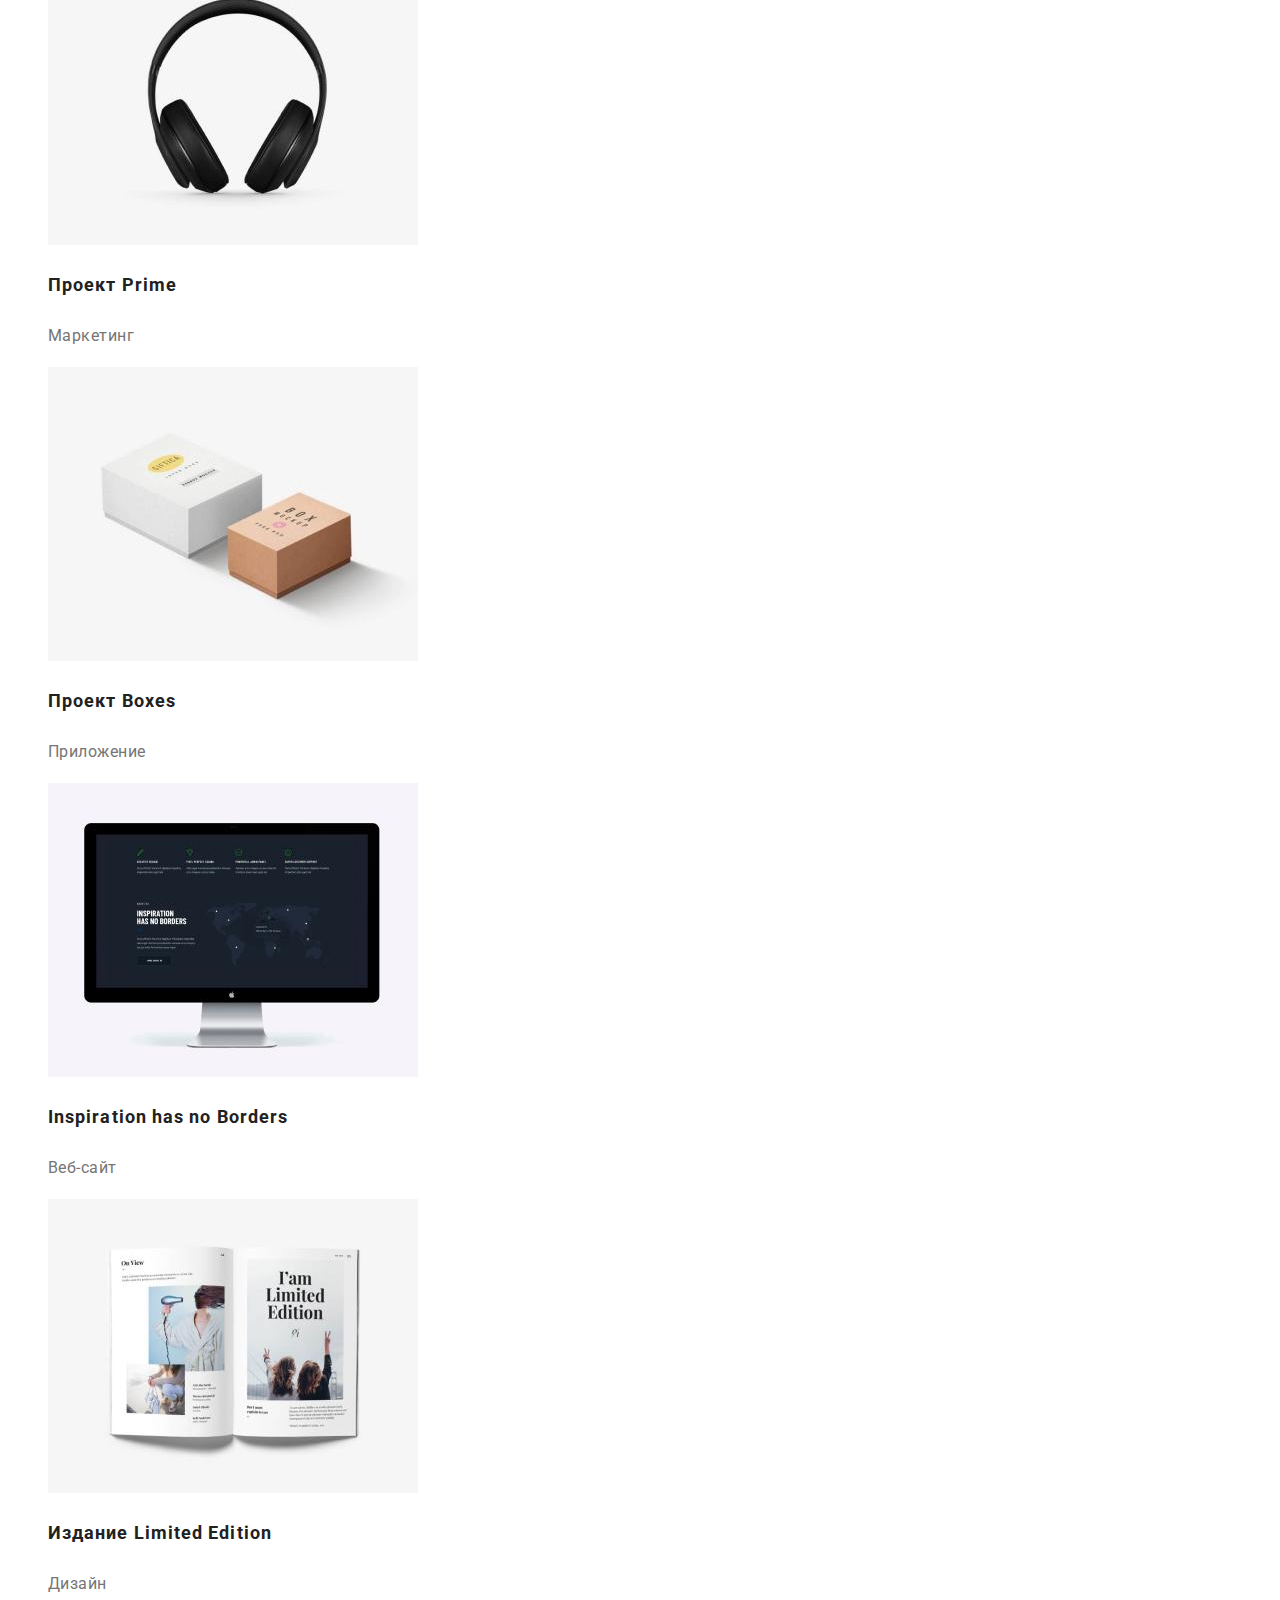
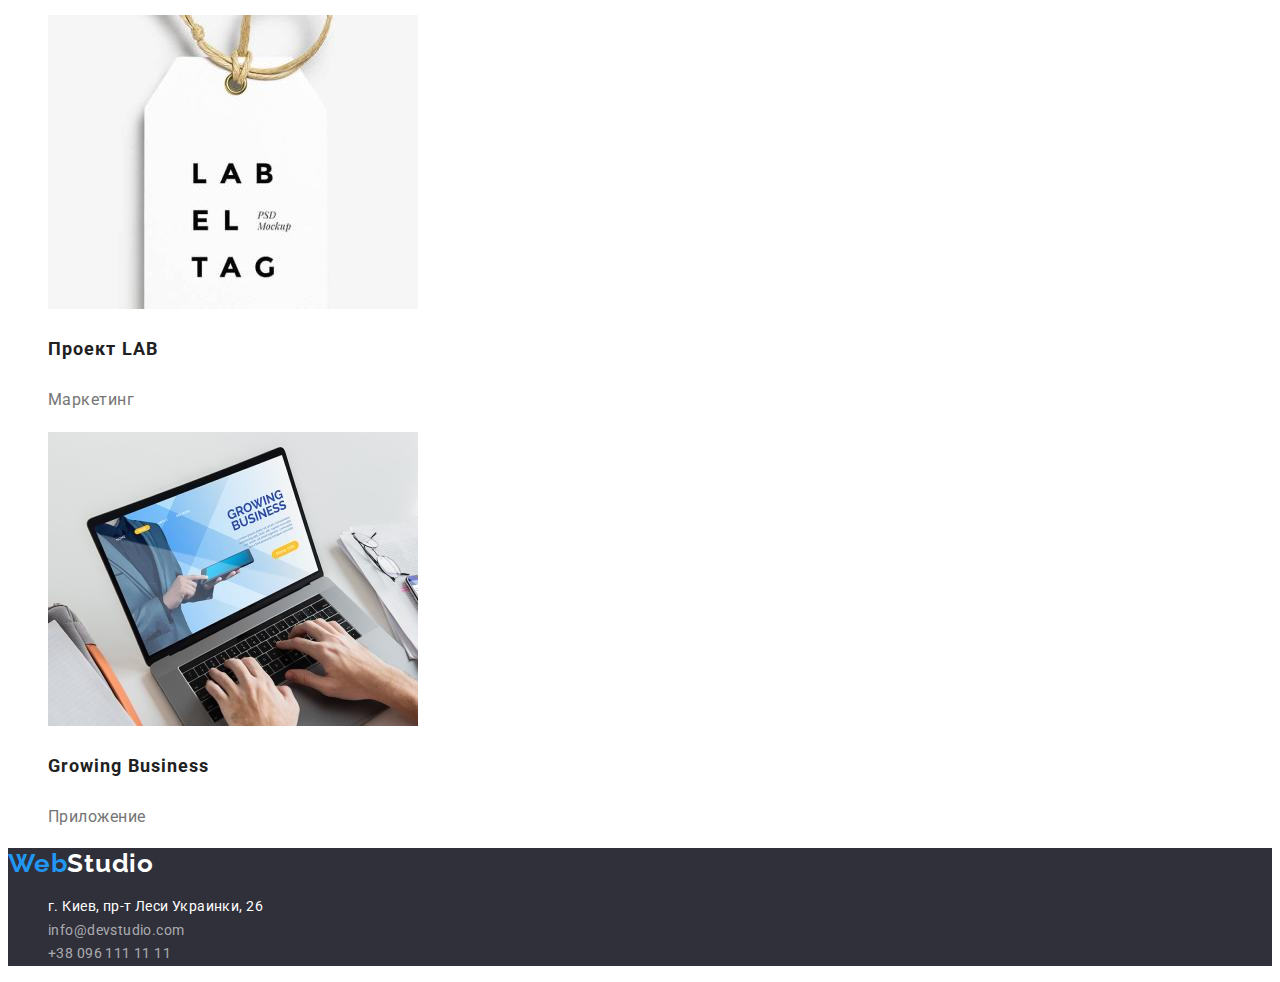
==== commit 601a13f5: "+filter-edit" ====
--- a/portfolio.html
+++ b/portfolio.html
@@ -39,29 +39,19 @@
         <h1 hidden>Вкладки</h1>
         <ul>
           <li>
-            <button class="btn-filter" type="button">
-              <span class="text-filter">Все </span>
-            </button>
+            <button class="btn-filter" type="button">Все</button>
           </li>
           <li>
-            <button class="btn-filter" type="button">
-              <span class="text-filter">Веб-сайты </span>
-            </button>
+            <button class="btn-filter" type="button">Веб-сайты</button>
           </li>
           <li>
-            <button class="btn-filter" type="button">
-              <span class="text-filter">Приложения </span>
-            </button>
+            <button class="btn-filter" type="button">Приложения</button>
           </li>
           <li>
-            <button class="btn-filter" type="button">
-              <span class="text-filter">Дизайн </span>
-            </button>
+            <button class="btn-filter" type="button">Дизайн</button>
           </li>
           <li>
-            <button class="btn-filter" type="button">
-              <span class="text-filter">Маркетинг </span>
-            </button>
+            <button class="btn-filter" type="button">Маркетинг</button>
           </li>
         </ul>
       </section>
--- a/styles/styles.css
+++ b/styles/styles.css
@@ -1,13 +1,25 @@
 body {
   font-family: Roboto, sans-serif;
+  color: #212121;
 }
 li {
   list-style: none;
+}
+.visually-hidden {
+  position: absolute;
+  white-space: nowrap;
+  width: 1px;
+  height: 1px;
+  overflow: hidden;
+  border: 0;
+  padding: 0;
+  clip: rect(0 0 0 0);
+  clip-path: inset(50%);
+  margin: -1px;
 }
 /* HEADER */
 .web-color {
-  font-family: "Raleway";
-  font-style: normal;
+  font-family: "Raleway", sans-serif;
   font-weight: 700;
   font-size: 26px;
   line-height: 1.19;
@@ -17,61 +29,40 @@
 .logo {
   list-style: none;
   text-decoration: none;
-  font-family: "Raleway";
-  font-style: normal;
+  font-family: "Raleway", sans-serif;
   font-weight: 700;
   font-size: 26px;
   line-height: 1.19;
   letter-spacing: 0.03em;
   color: #000000;
 }
-.link:hover {
+.link:hover,
+.mail:hover,
+.tel:hover,
+.footer-mail:hover,
+.footer-tel:hover {
   color: #2196f3;
 }
-.link:focus {
+.link:focus,
+.mail:focus,
+.tel:focus,
+.footer-mail:focus,
+.footer-tel:focus {
   color: #2196f3;
 }
-.mail:hover {
-  color: #2196f3;
-}
-.mail:focus {
-  color: #2196f3;
-}
-.tel:hover {
-  color: #2196f3;
-}
-.tel:focus {
-  color: #2196f3;
-}
 .link {
   list-style: none;
   text-decoration: none;
-  font-family: "Roboto";
-  font-style: normal;
   font-weight: 500;
   font-size: 14px;
   line-height: 1.14;
   letter-spacing: 0.02em;
   color: #212121;
 }
-.mail {
-  list-style: none;
-  text-decoration: none;
-  list-style: none;
-  text-decoration: none;
-  font-family: "Roboto";
-  font-style: normal;
-  font-weight: 500;
-  font-size: 14px;
-  line-height: 1.14;
-  letter-spacing: 0.02em;
-  color: #757575;
-}
+.mail,
 .tel {
   list-style: none;
   text-decoration: none;
-  font-family: "Roboto";
-  font-style: normal;
   font-weight: 500;
   font-size: 14px;
   line-height: 1.14;
@@ -83,8 +74,6 @@
   background-color: #2f303a;
 }
 .main-title {
-  font-family: "Roboto";
-  font-style: normal;
   font-weight: 900;
   font-size: 44px;
   line-height: 1.36;
@@ -94,8 +83,7 @@
   color: #ffffff;
 }
 .btn-main {
-  font-family: "Roboto";
-  font-style: normal;
+  cursor: pointer;
   font-weight: 700;
   font-size: 16px;
   line-height: 1.88;
@@ -107,24 +95,24 @@
   background-color: #2196f3;
 }
 .btn-filter {
+  cursor: pointer;
   color: #212121;
   background-color: #f5f4fa;
 }
 .btn-filter:hover {
+  color: #f5f4fa;
   background-color: #2196f3;
 }
 .btn-filter:focus {
+  color: #f5f4fa;
   background-color: #2196f3;
 }
 .text-filter {
-  font-family: "Roboto";
-  font-style: normal;
   font-weight: 500;
   font-size: 16px;
   line-height: 1.62;
   text-align: center;
   letter-spacing: 0.03em;
-  color: #212121;
 }
 .text-filter:hover {
   color: #f5f4fa;
@@ -134,18 +122,13 @@
 }
 /* section */
 .slogan {
-  font-family: "Roboto";
-  font-style: normal;
   font-weight: 700;
   font-size: 14px;
   line-height: 1.14;
   letter-spacing: 0.03em;
   text-transform: uppercase;
-  color: #212121;
 }
 .text {
-  font-family: "Roboto";
-  font-style: normal;
   font-weight: 400;
   font-size: 14px;
   line-height: 1.71;
@@ -153,26 +136,18 @@
   color: #757575;
 }
 .title {
-  font-family: "Roboto";
-  font-style: normal;
   font-weight: 700;
   font-size: 36px;
   line-height: 1.16;
   letter-spacing: 0.03em;
-  color: #212121;
 }
 .name {
-  font-family: "Roboto";
-  font-style: normal;
   font-weight: 500;
   font-size: 16px;
   line-height: 1.18;
   letter-spacing: 0.03em;
-  color: #212121;
 }
 .profesion {
-  font-family: "Roboto";
-  font-style: normal;
   font-weight: 400;
   font-size: 16px;
   line-height: 1.18;
@@ -185,7 +160,7 @@
 .footer-logo {
   list-style: none;
   text-decoration: none;
-  font-family: "Raleway";
+  font-family: "Raleway", sans-serif;
   font-style: normal;
   font-weight: 700;
   font-size: 26px;
@@ -196,7 +171,6 @@
 .adress {
   list-style: none;
   text-decoration: none;
-  font-family: "Roboto";
   font-style: normal;
   font-weight: 400;
   font-size: 14px;
@@ -204,10 +178,10 @@
   letter-spacing: 0.03em;
   color: #ffffff;
 }
-.footer-mail {
-  list-style: none;
-  text-decoration: none;
-  font-family: "Roboto";
+.footer-mail,
+.footer-tel {
+  list-style: none;
+  text-decoration: none;
   font-style: normal;
   font-weight: 400;
   font-size: 14px;
@@ -215,29 +189,13 @@
   letter-spacing: 0.03em;
   color: rgba(255, 255, 255, 0.6);
 }
-.footer-tel {
-  list-style: none;
-  text-decoration: none;
-  font-family: "Roboto";
-  font-style: normal;
-  font-weight: 400;
-  font-size: 14px;
-  line-height: 1.71;
-  letter-spacing: 0.03em;
-  color: rgba(255, 255, 255, 0.6);
-}
 .filter-title {
-  font-family: "Roboto";
-  font-style: normal;
   font-weight: 700;
   font-size: 18px;
   line-height: 2;
   letter-spacing: 0.06em;
-  color: #212121;
 }
 .filter-subtitle {
-  font-family: "Roboto";
-  font-style: normal;
   font-weight: 400;
   font-size: 16px;
   line-height: 1.88;
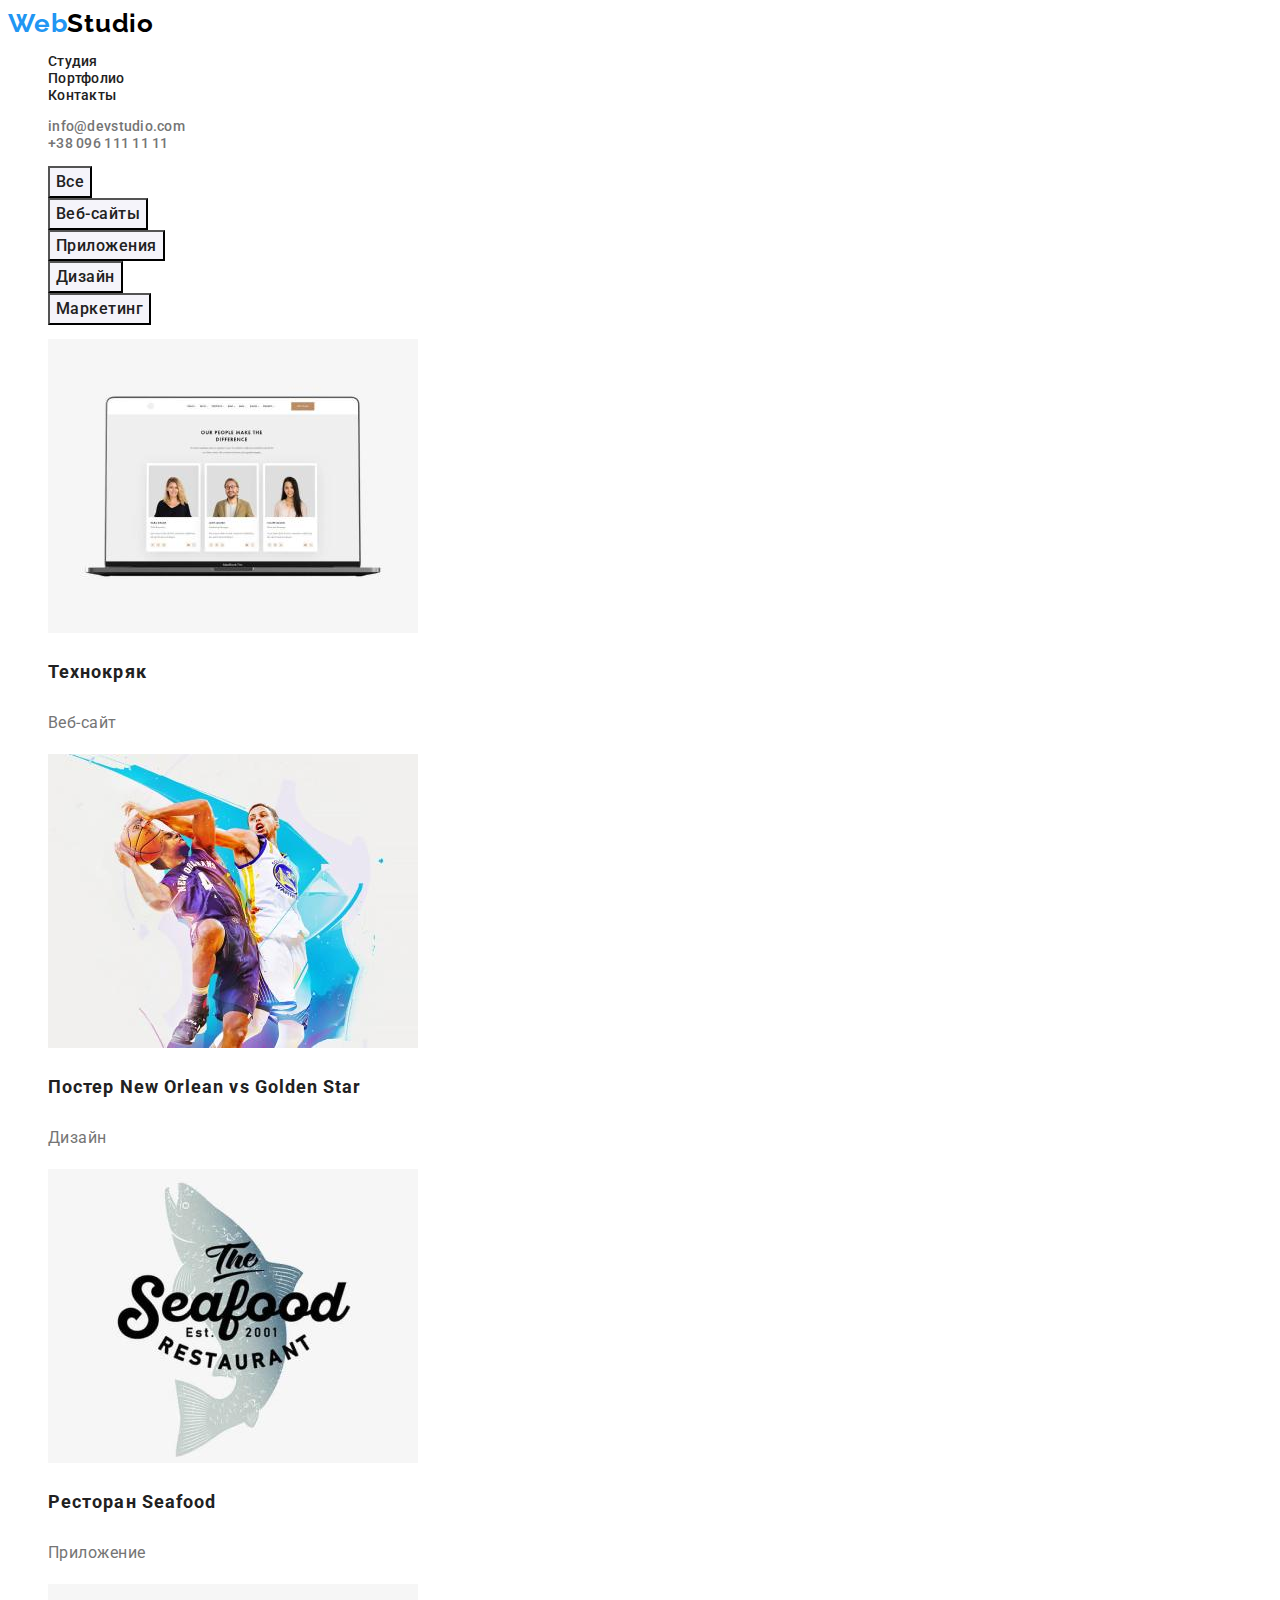
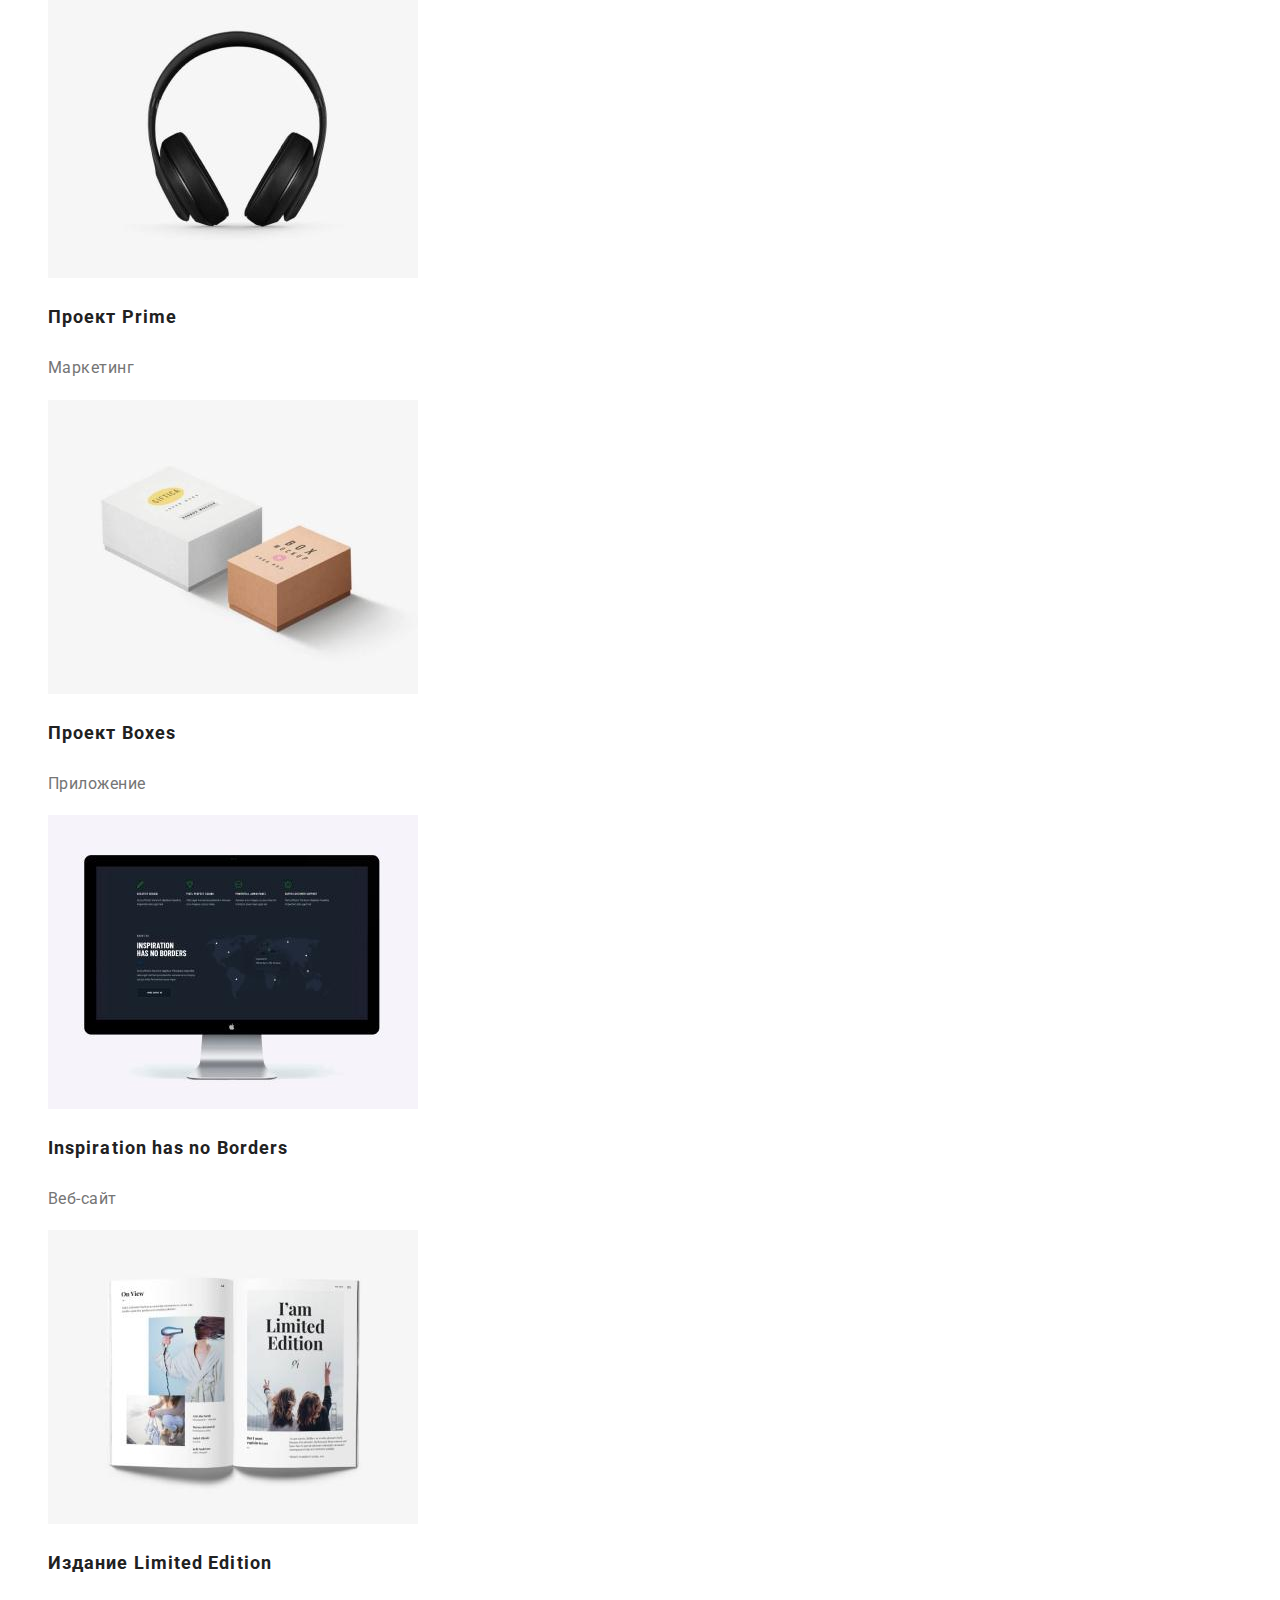
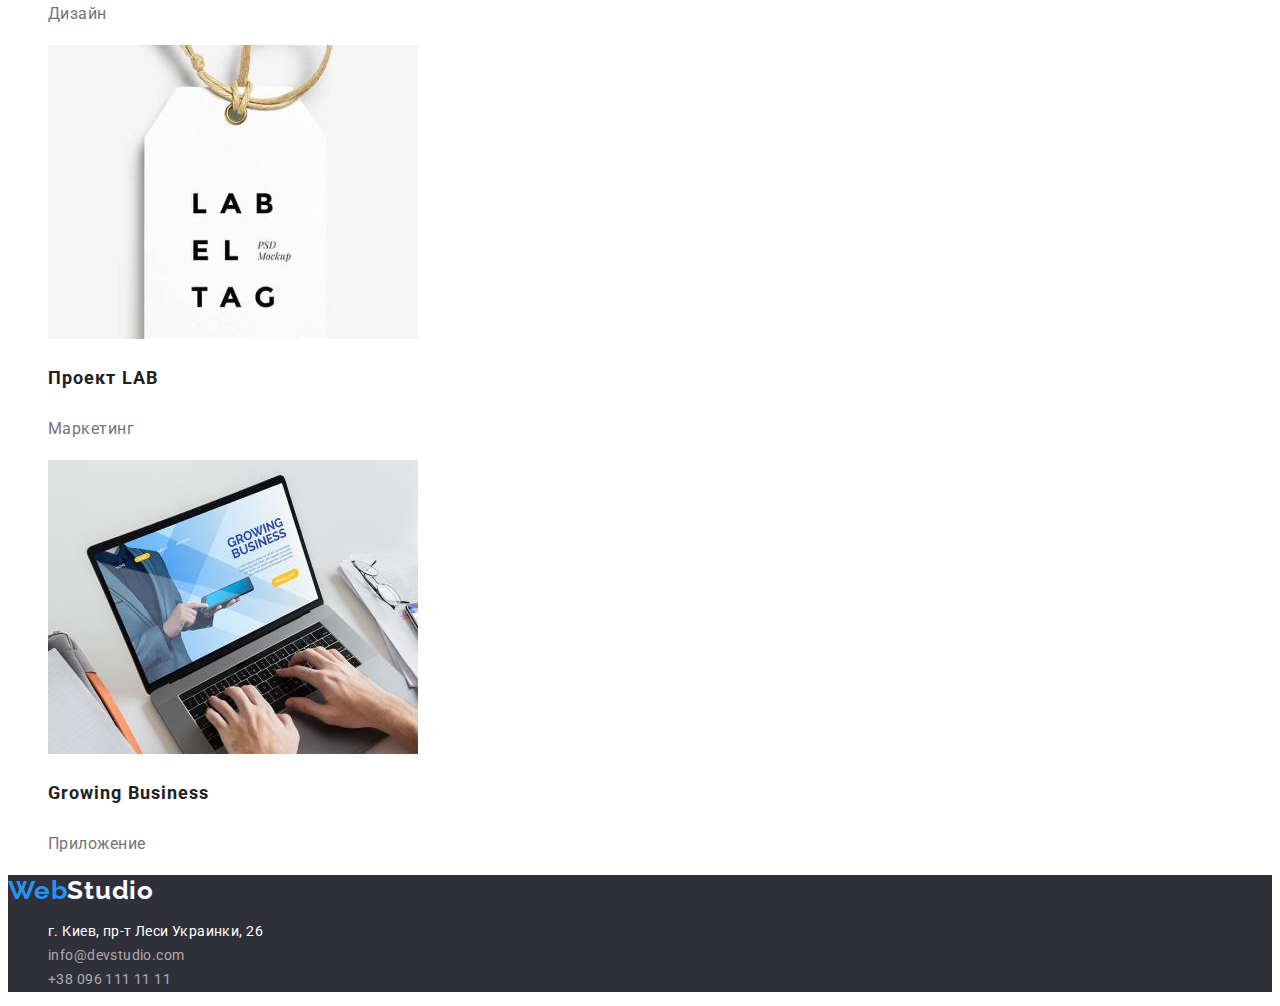
==== commit 1920c3dd: "+edit errors and warnings" ====
--- a/portfolio.html
+++ b/portfolio.html
@@ -20,45 +20,46 @@
           ><span class="web-color">Web</span>Studio</a
         >
         <ul>
-          <li><a class="link" href="./index.html">Студия</a></li>
-          <li><a class="link" href="./portfolio.html">Портфолио</a></li>
-          <li><a class="link" href="#">Контакты</a></li>
+          <li class="list"><a class="link" href="./index.html">Студия</a></li>
+          <li class="list">
+            <a class="link" href="./portfolio.html">Портфолио</a>
+          </li>
+          <li class="list"><a class="link" href="#">Контакты</a></li>
         </ul>
       </nav>
       <ul>
-        <li>
+        <li class="list">
           <a class="mail" href="mailto:info@devstudio.com"
             >info@devstudio.com</a
           >
         </li>
-        <li><a class="tel" href="tel:+380961111111">+38 096 111 11 11</a></li>
+        <li class="list">
+          <a class="tel" href="tel:+380961111111">+38 096 111 11 11</a>
+        </li>
       </ul>
     </header>
     <main>
       <section>
-        <h1 hidden>Вкладки</h1>
+        <h1 class="visually-hidden">Вкладки</h1>
         <ul>
-          <li>
+          <li class="list">
             <button class="btn-filter" type="button">Все</button>
           </li>
-          <li>
+          <li class="list">
             <button class="btn-filter" type="button">Веб-сайты</button>
           </li>
-          <li>
+          <li class="list">
             <button class="btn-filter" type="button">Приложения</button>
           </li>
-          <li>
+          <li class="list">
             <button class="btn-filter" type="button">Дизайн</button>
           </li>
-          <li>
+          <li class="list">
             <button class="btn-filter" type="button">Маркетинг</button>
           </li>
         </ul>
-      </section>
-      <section>
-        <h2 hidden>Проэкты</h2>
         <ul>
-          <li>
+          <li class="list">
             <img
               src="images/img-8.jpg"
               alt="открытый ноутбук"
@@ -68,7 +69,7 @@
             <h3 class="filter-title">Технокряк</h3>
             <p class="filter-subtitle">Веб-сайт</p>
           </li>
-          <li>
+          <li class="list">
             <img
               src="images/img-9.jpg"
               alt="баскетболист"
@@ -80,7 +81,7 @@
             </h3>
             <p class="filter-subtitle">Дизайн</p>
           </li>
-          <li>
+          <li class="list">
             <img
               src="images/img-10.jpg"
               alt="логотип"
@@ -92,7 +93,7 @@
             </h3>
             <p class="filter-subtitle">Приложение</p>
           </li>
-          <li>
+          <li class="list">
             <img
               src="images/img-11.jpg"
               alt="наушники"
@@ -102,7 +103,7 @@
             <h3 class="filter-title">Проект <span lang="en">Prime</span></h3>
             <p class="filter-subtitle">Маркетинг</p>
           </li>
-          <li>
+          <li class="list">
             <img
               src="images/img-12.jpg"
               alt="две коробочки"
@@ -112,7 +113,7 @@
             <h3 class="filter-title">Проект <span lang="en">Boxes</span></h3>
             <p class="filter-subtitle">Приложение</p>
           </li>
-          <li>
+          <li class="list">
             <img
               src="images/img-13.jpg"
               alt="компьютер"
@@ -122,7 +123,7 @@
             <h3 class="filter-title" lang="en">Inspiration has no Borders</h3>
             <p class="filter-subtitle">Веб-сайт</p>
           </li>
-          <li>
+          <li class="list">
             <img
               src="images/img-14.jpg"
               alt="журнал"
@@ -134,12 +135,12 @@
             </h3>
             <p class="filter-subtitle">Дизайн</p>
           </li>
-          <li>
+          <li class="list">
             <img src="images/img-15.jpg" alt="бирка" width="370" height="294" />
             <h3 class="filter-title">Проект <span lang="en">LAB</span></h3>
             <p class="filter-subtitle">Маркетинг</p>
           </li>
-          <li>
+          <li class="list">
             <img
               src="images/img-16.jpg"
               alt="руки на ноутбуке"
@@ -158,7 +159,7 @@
       >
       <address>
         <ul>
-          <li>
+          <li class="list">
             <a
               class="adress"
               href="https://goo.gl/maps/z1BMhk5RUSK9H1MQA"
@@ -167,12 +168,12 @@
               >г. Киев, пр-т Леси Украинки, 26</a
             >
           </li>
-          <li>
+          <li class="list">
             <a class="footer-mail" href="mailto:info@devstudio.com"
               >info@devstudio.com</a
             >
           </li>
-          <li>
+          <li class="list">
             <a class="footer-tel" href="tel:+380961111111">+38 096 111 11 11</a>
           </li>
         </ul>
--- a/styles/styles.css
+++ b/styles/styles.css
@@ -1,8 +1,20 @@
+:root {
+  --main-color: #212121;
+  --accent-color: #2196f3;
+  --logo-color: #000000;
+  --text-color: #757575;
+  --main-lite-color: #ffffff;
+  --section-background-color: #2f303a;
+  --btn-filter-background-color: #f5f4fa;
+  --btn-hover-color: #188ce8;
+}
 body {
   font-family: Roboto, sans-serif;
-  color: #212121;
-}
-li {
+  color: var(--main-color);
+  background-color: var(--main-lite-color);
+  font-size: 14px;
+}
+.list {
   list-style: none;
 }
 .visually-hidden {
@@ -24,7 +36,7 @@
   font-size: 26px;
   line-height: 1.19;
   letter-spacing: 0.03em;
-  color: #2196f3;
+  color: var(--accent-color);
 }
 .logo {
   list-style: none;
@@ -34,44 +46,42 @@
   font-size: 26px;
   line-height: 1.19;
   letter-spacing: 0.03em;
-  color: #000000;
+  color: var(--logo-color);
 }
 .link:hover,
 .mail:hover,
 .tel:hover,
 .footer-mail:hover,
 .footer-tel:hover {
-  color: #2196f3;
+  color: var(--accent-color);
 }
 .link:focus,
 .mail:focus,
 .tel:focus,
 .footer-mail:focus,
 .footer-tel:focus {
-  color: #2196f3;
+  color: var(--accent-color);
 }
 .link {
   list-style: none;
   text-decoration: none;
   font-weight: 500;
-  font-size: 14px;
   line-height: 1.14;
   letter-spacing: 0.02em;
-  color: #212121;
+  color: var(--main-color);
 }
 .mail,
 .tel {
   list-style: none;
   text-decoration: none;
   font-weight: 500;
-  font-size: 14px;
   line-height: 1.14;
   letter-spacing: 0.02em;
-  color: #757575;
+  color: var(--text-color);
 }
 /* MAIN */
 .section {
-  background-color: #2f303a;
+  background-color: var(--section-background-color);
 }
 .main-title {
   font-weight: 900;
@@ -80,10 +90,12 @@
   text-align: center;
   letter-spacing: 0.06em;
   text-transform: uppercase;
-  color: #ffffff;
+  color: var(--main-lite-color);
 }
 .btn-main {
   cursor: pointer;
+  font-family: "Roboto";
+  font-style: normal;
   font-weight: 700;
   font-size: 16px;
   line-height: 1.88;
@@ -91,49 +103,53 @@
   align-items: center;
   text-align: center;
   letter-spacing: 0.06em;
-  color: #ffffff;
-  background-color: #2196f3;
+  color: var(--main-lite-color);
+  background-color: var(--accent-color);
+}
+.btn-main:hover {
+  background-color: var(--btn-hover-color);
+}
+.btn-main:focus {
+  background-color: var(--btn-hover-color);
 }
 .btn-filter {
   cursor: pointer;
-  color: #212121;
-  background-color: #f5f4fa;
-}
-.btn-filter:hover {
-  color: #f5f4fa;
-  background-color: #2196f3;
-}
-.btn-filter:focus {
-  color: #f5f4fa;
-  background-color: #2196f3;
-}
-.text-filter {
+  font-family: "Roboto";
+  font-style: normal;
   font-weight: 500;
   font-size: 16px;
   line-height: 1.62;
   text-align: center;
   letter-spacing: 0.03em;
-}
-.text-filter:hover {
-  color: #f5f4fa;
-}
-.text-filter:focus {
-  color: #f5f4fa;
+  color: var(--main-color);
+  background-color: var(--btn-filter-background-color);
+}
+.btn-filter:hover {
+  color: var(--main-lite-color);
+  background-color: var(--accent-color);
+}
+.btn-filter:focus {
+  color: var(--main-lite-color);
+  background-color: var(--accent-color);
 }
 /* section */
 .slogan {
   font-weight: 700;
-  font-size: 14px;
   line-height: 1.14;
   letter-spacing: 0.03em;
   text-transform: uppercase;
 }
 .text {
   font-weight: 400;
-  font-size: 14px;
   line-height: 1.71;
   letter-spacing: 0.03em;
-  color: #757575;
+  color: var(--text-color);
+}
+.our-team {
+  background-color: var(--btn-filter-background-color);
+}
+.card-personal {
+  background-color: var(--main-lite-color);
 }
 .title {
   font-weight: 700;
@@ -152,13 +168,13 @@
   font-size: 16px;
   line-height: 1.18;
   letter-spacing: 0.03em;
-  color: #757575;
-}
+  color: var(--text-color);
+}
+/* FOOTER */
 footer {
   background-color: #2f303a;
 }
 .footer-logo {
-  list-style: none;
   text-decoration: none;
   font-family: "Raleway", sans-serif;
   font-style: normal;
@@ -166,17 +182,16 @@
   font-size: 26px;
   line-height: 1.19;
   letter-spacing: 0.03em;
-  color: #ffffff;
+  color: var(--main-lite-color);
 }
 .adress {
   list-style: none;
   text-decoration: none;
   font-style: normal;
   font-weight: 400;
-  font-size: 14px;
   line-height: 1.71;
   letter-spacing: 0.03em;
-  color: #ffffff;
+  color: var(--main-lite-color);
 }
 .footer-mail,
 .footer-tel {
@@ -184,11 +199,11 @@
   text-decoration: none;
   font-style: normal;
   font-weight: 400;
-  font-size: 14px;
   line-height: 1.71;
   letter-spacing: 0.03em;
   color: rgba(255, 255, 255, 0.6);
 }
+/* PORTFOLIO_FILTER */
 .filter-title {
   font-weight: 700;
   font-size: 18px;
@@ -196,9 +211,8 @@
   letter-spacing: 0.06em;
 }
 .filter-subtitle {
-  font-weight: 400;
   font-size: 16px;
   line-height: 1.88;
   letter-spacing: 0.03em;
-  color: #757575;
-}
+  color: var(--text-color);
+}
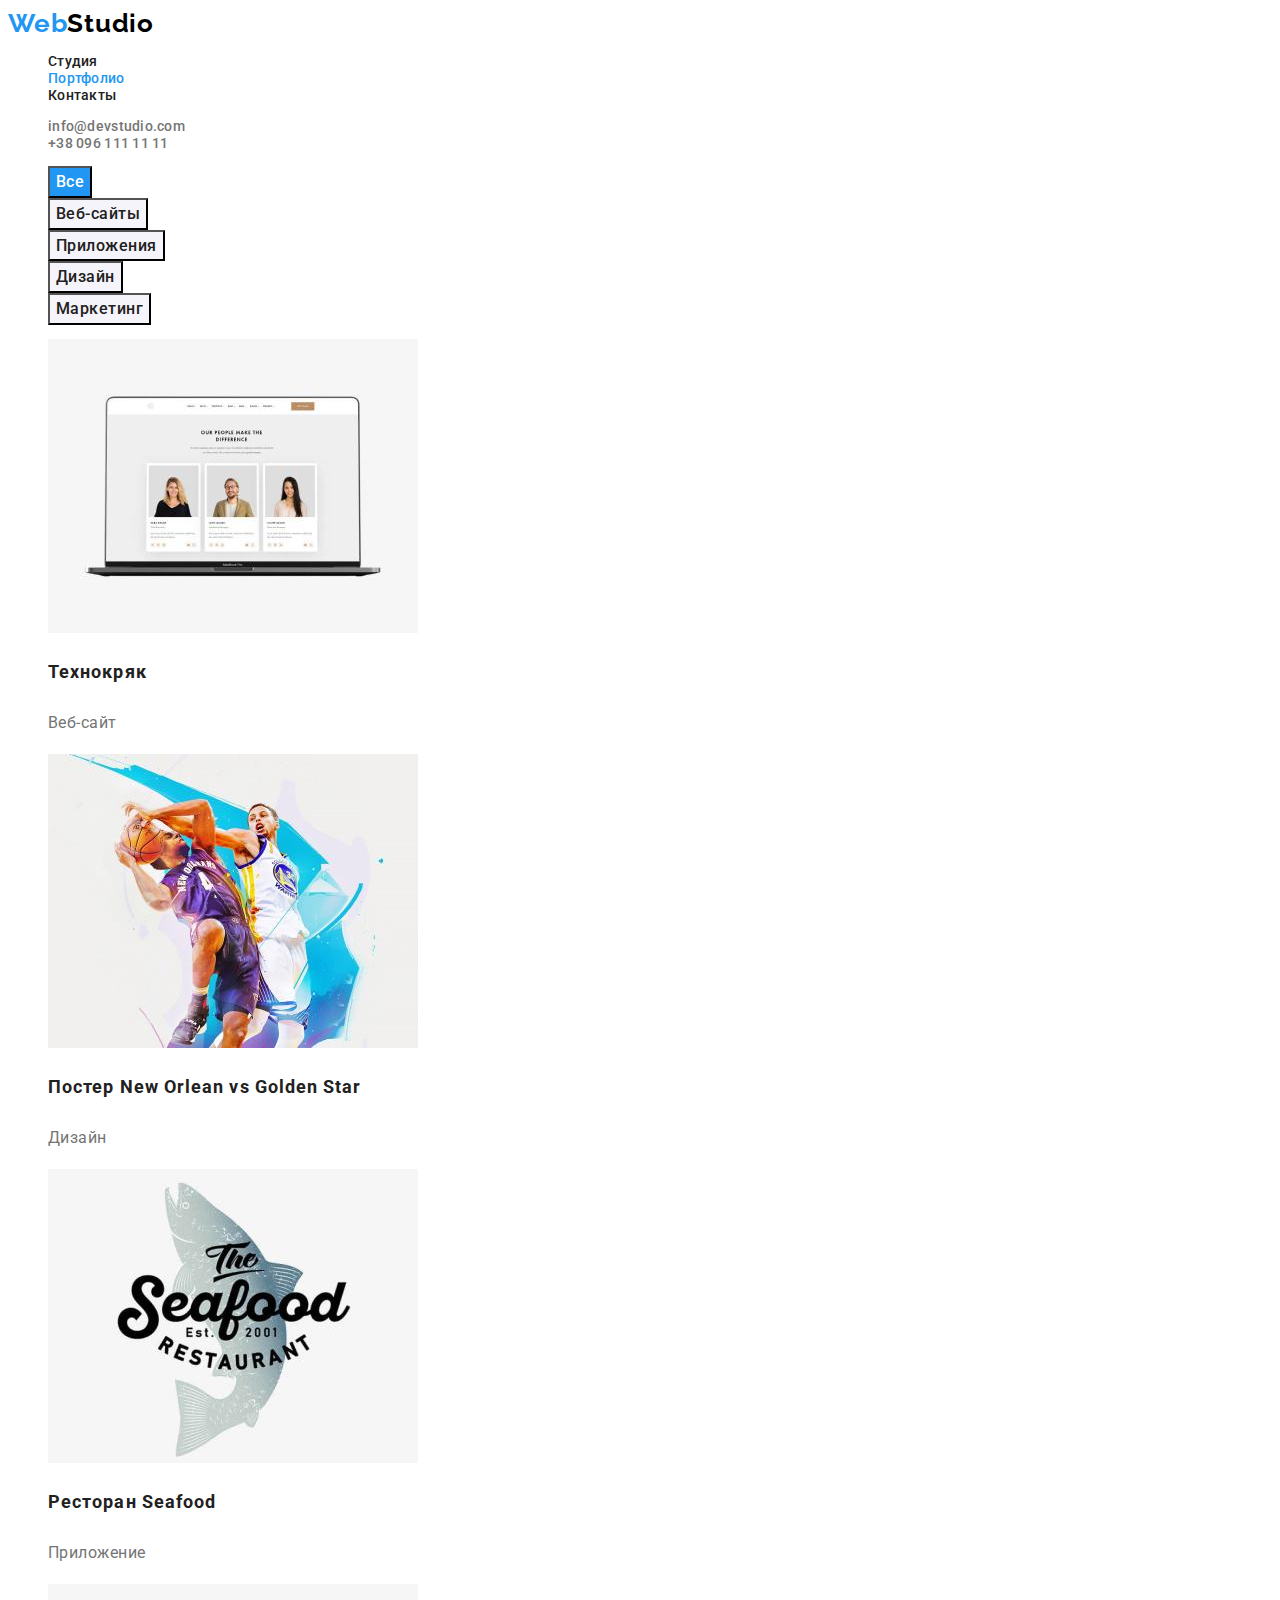
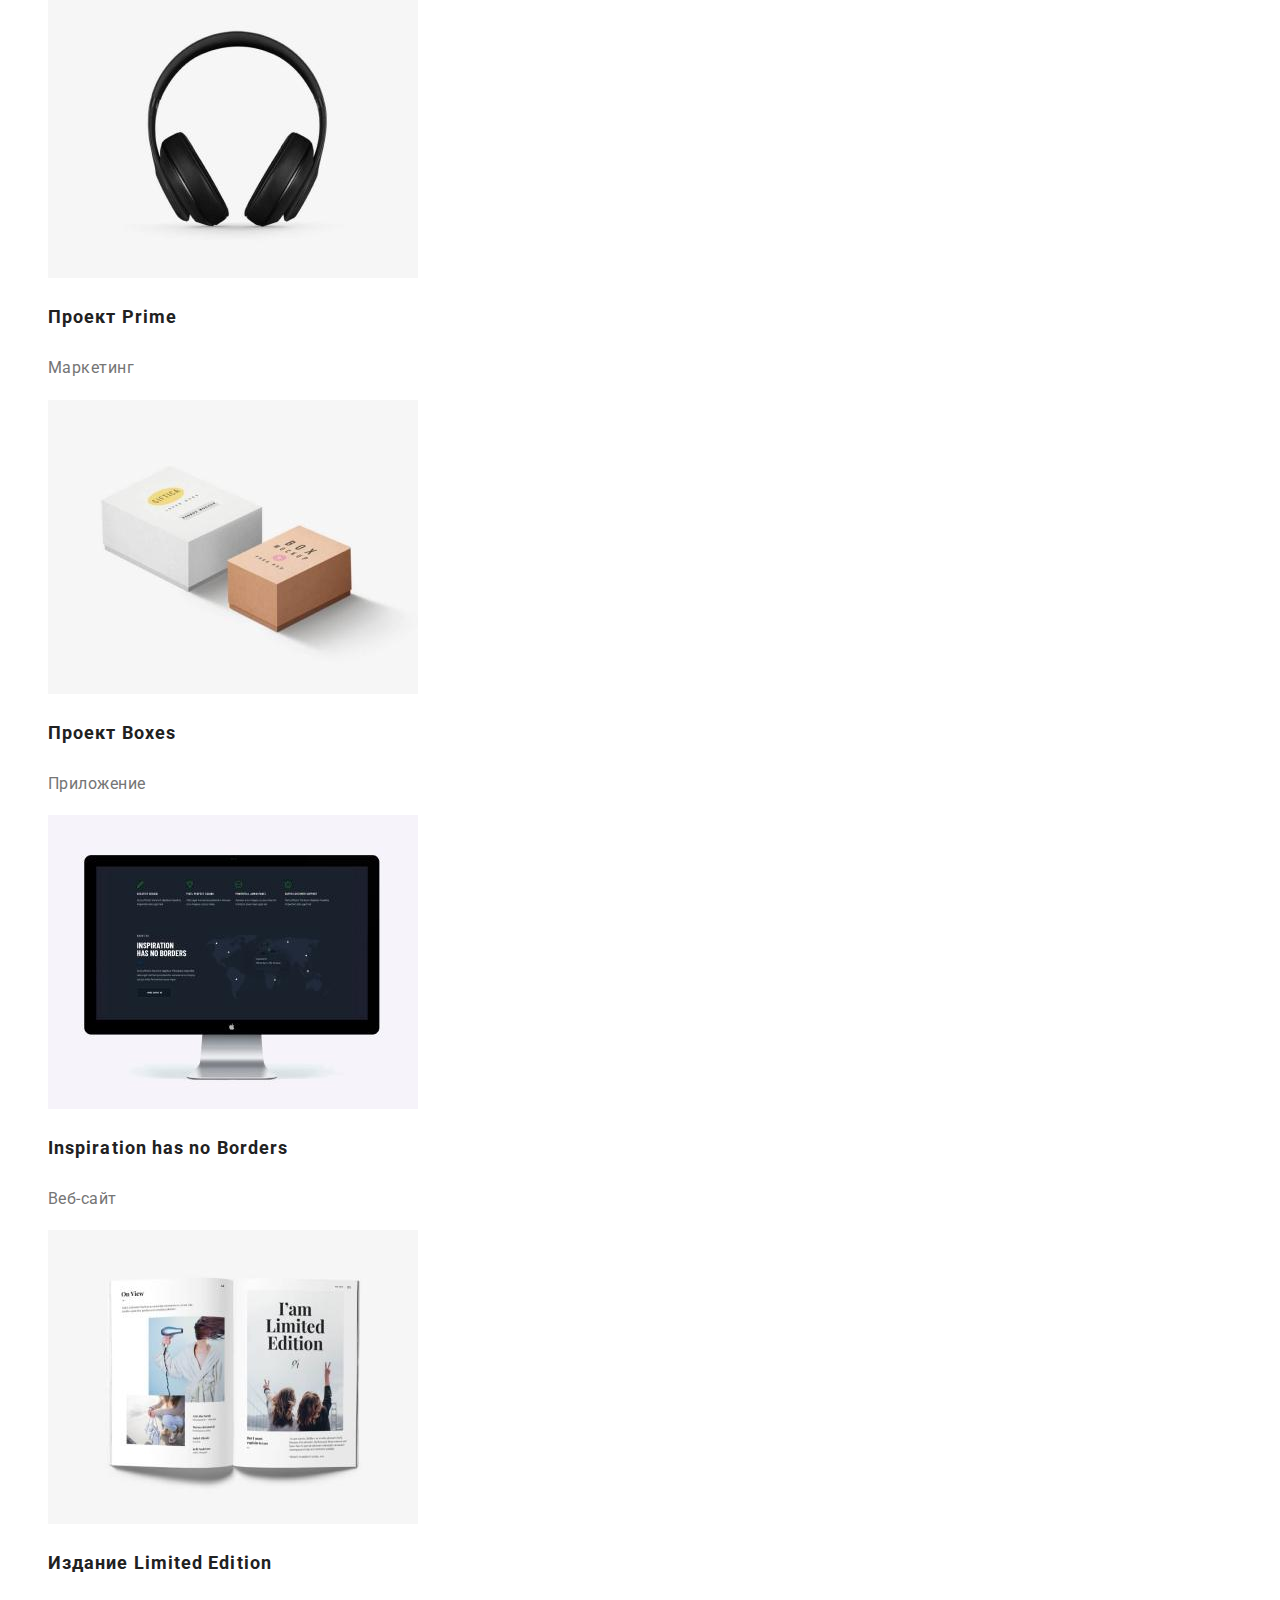
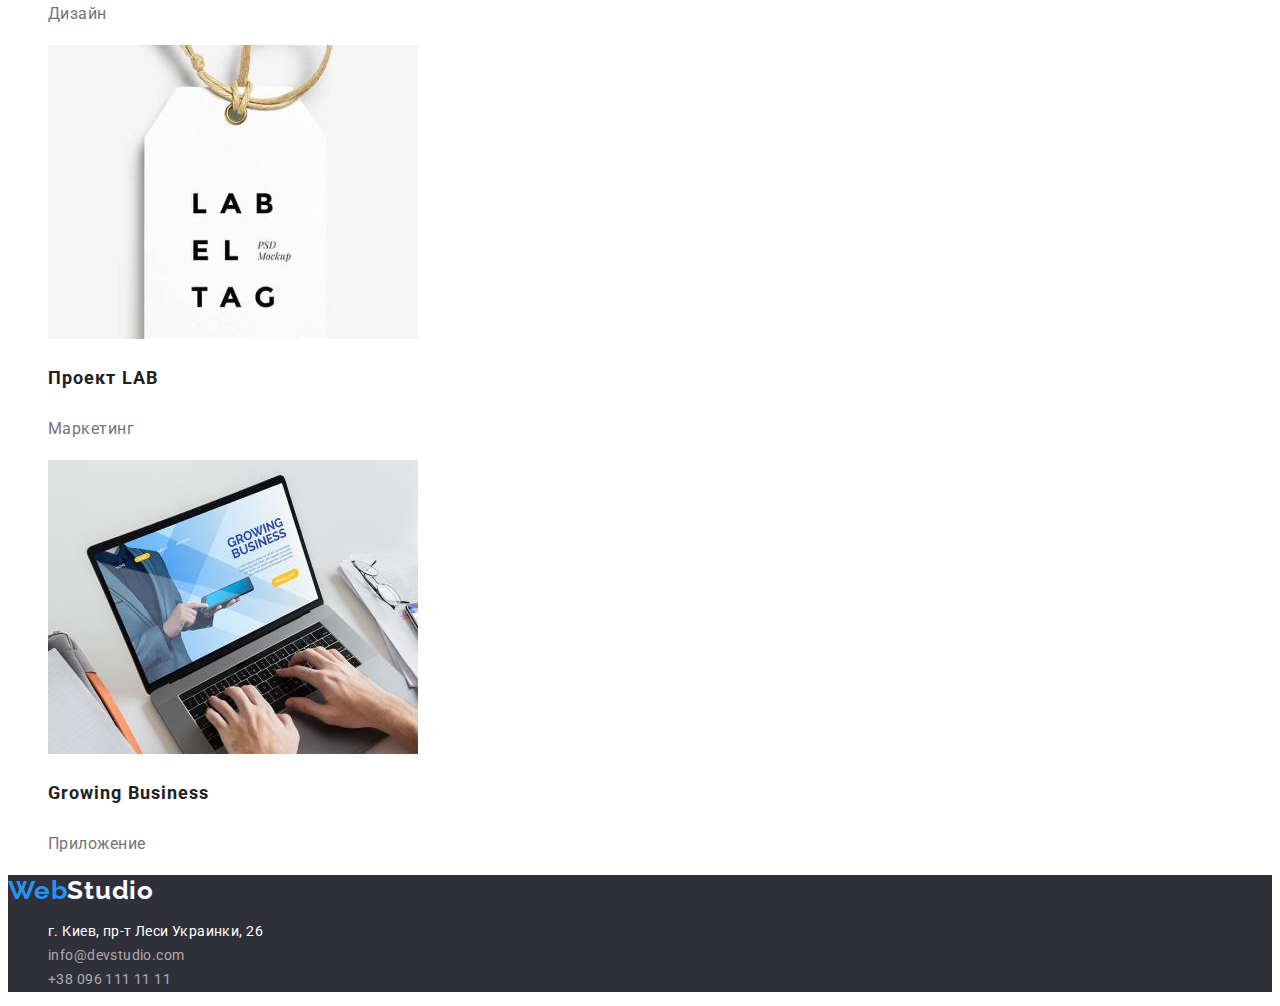
==== commit ae26093f: "+edit errors and warnings2" ====
--- a/portfolio.html
+++ b/portfolio.html
@@ -22,7 +22,7 @@
         <ul>
           <li class="list"><a class="link" href="./index.html">Студия</a></li>
           <li class="list">
-            <a class="link" href="./portfolio.html">Портфолио</a>
+            <a class="link page-default" href="./portfolio.html">Портфолио</a>
           </li>
           <li class="list"><a class="link" href="#">Контакты</a></li>
         </ul>
@@ -43,7 +43,9 @@
         <h1 class="visually-hidden">Вкладки</h1>
         <ul>
           <li class="list">
-            <button class="btn-filter" type="button">Все</button>
+            <button class="btn-filter btn-filter-default" type="button">
+              Все
+            </button>
           </li>
           <li class="list">
             <button class="btn-filter" type="button">Веб-сайты</button>
--- a/styles/styles.css
+++ b/styles/styles.css
@@ -70,6 +70,9 @@
   letter-spacing: 0.02em;
   color: var(--main-color);
 }
+.page-default {
+  color: var(--accent-color);
+}
 .mail,
 .tel {
   list-style: none;
@@ -132,6 +135,10 @@
   color: var(--main-lite-color);
   background-color: var(--accent-color);
 }
+.btn-filter-default {
+  color: var(--main-lite-color);
+  background-color: var(--accent-color);
+}
 /* section */
 .slogan {
   font-weight: 700;
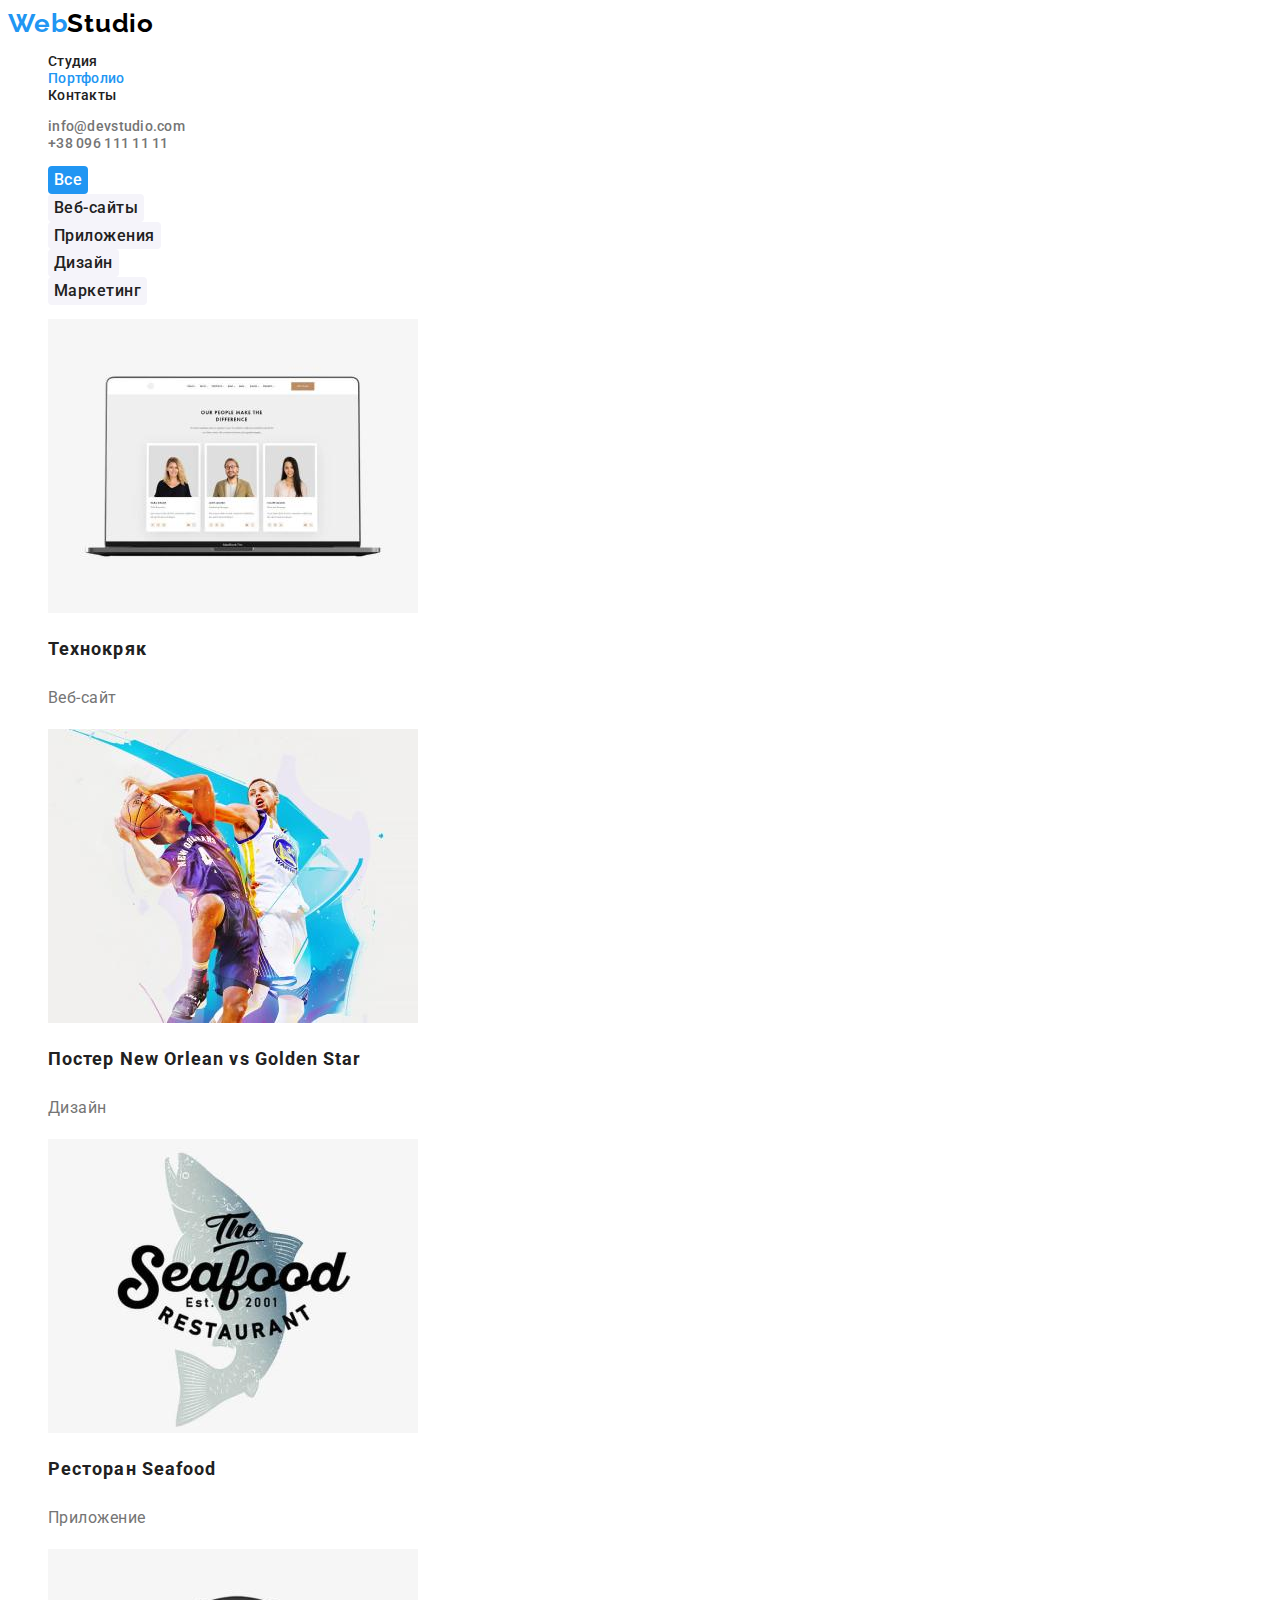
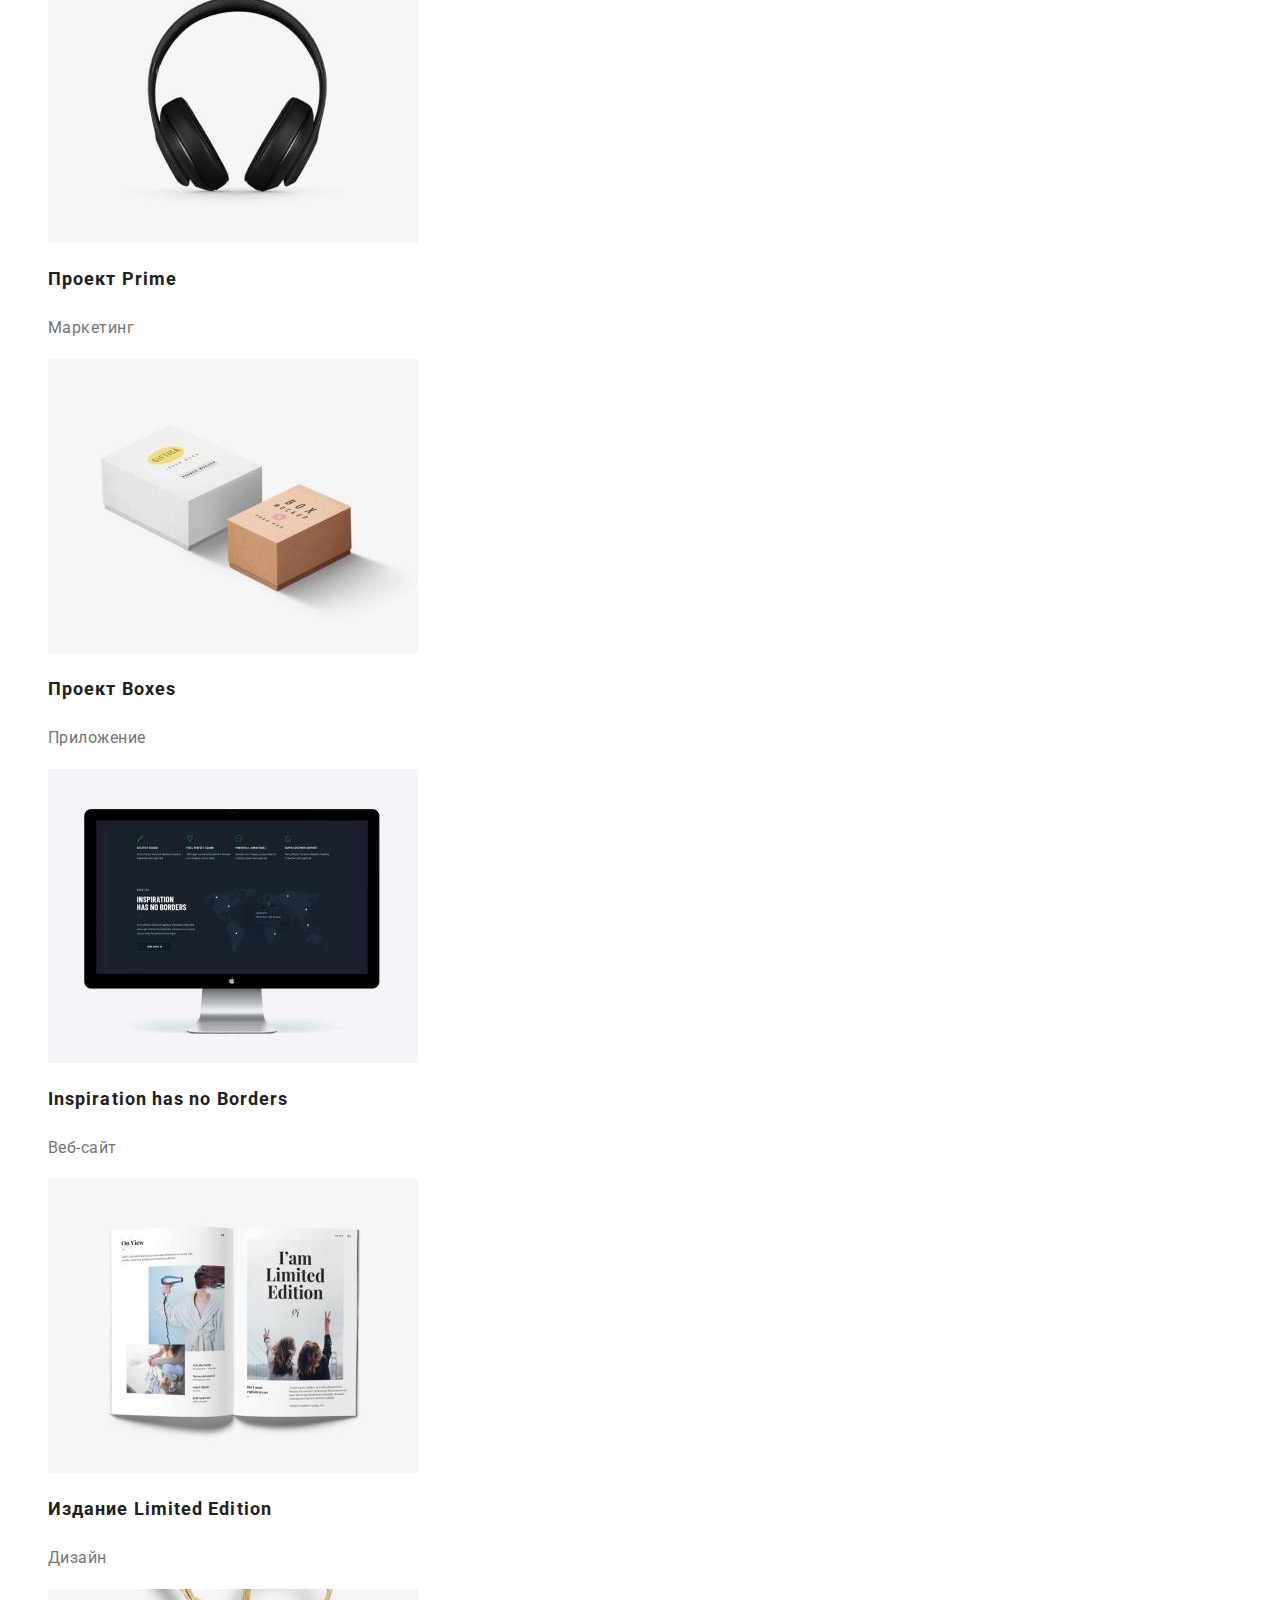
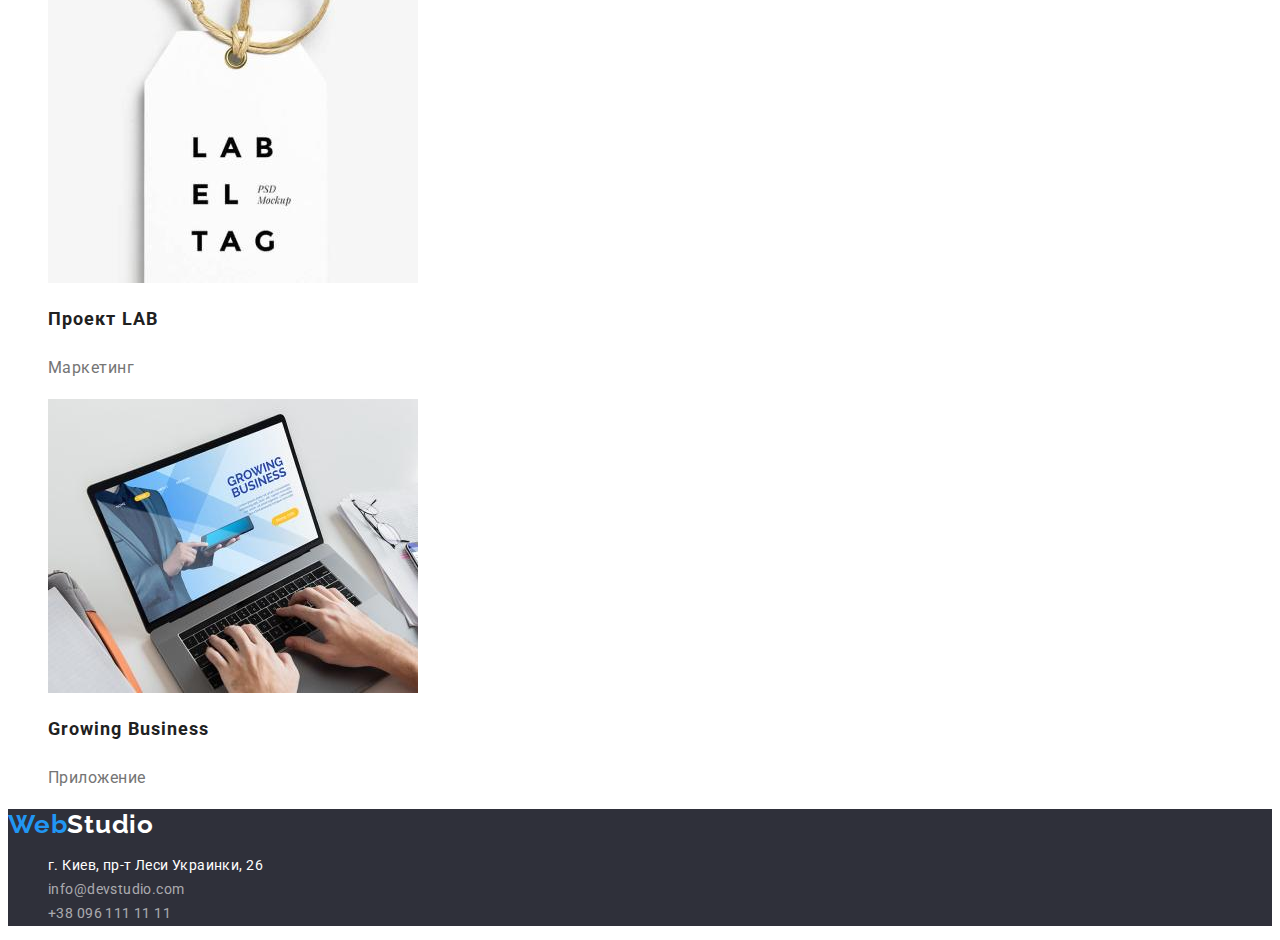
==== commit eb3c173c: "h3-2" ====
--- a/portfolio.html
+++ b/portfolio.html
@@ -68,7 +68,7 @@
               width="370"
               height="294"
             />
-            <h3 class="filter-title">Технокряк</h3>
+            <h2 class="filter-title">Технокряк</h2>
             <p class="filter-subtitle">Веб-сайт</p>
           </li>
           <li class="list">
@@ -78,9 +78,9 @@
               width="370"
               height="294"
             />
-            <h3 class="filter-title">
+            <h2 class="filter-title">
               Постер <span lang="en">New Orlean vs Golden Star</span>
-            </h3>
+            </h2>
             <p class="filter-subtitle">Дизайн</p>
           </li>
           <li class="list">
@@ -90,9 +90,9 @@
               width="370"
               height="294"
             />
-            <h3 class="filter-title">
+            <h2 class="filter-title">
               Ресторан <span lang="en">Seafood</span>
-            </h3>
+            </h2>
             <p class="filter-subtitle">Приложение</p>
           </li>
           <li class="list">
@@ -102,7 +102,7 @@
               width="370"
               height="294"
             />
-            <h3 class="filter-title">Проект <span lang="en">Prime</span></h3>
+            <h2 class="filter-title">Проект <span lang="en">Prime</span></h2>
             <p class="filter-subtitle">Маркетинг</p>
           </li>
           <li class="list">
@@ -112,7 +112,7 @@
               width="370"
               height="294"
             />
-            <h3 class="filter-title">Проект <span lang="en">Boxes</span></h3>
+            <h2 class="filter-title">Проект <span lang="en">Boxes</span></h2>
             <p class="filter-subtitle">Приложение</p>
           </li>
           <li class="list">
@@ -122,7 +122,7 @@
               width="370"
               height="294"
             />
-            <h3 class="filter-title" lang="en">Inspiration has no Borders</h3>
+            <h2 class="filter-title" lang="en">Inspiration has no Borders</h2>
             <p class="filter-subtitle">Веб-сайт</p>
           </li>
           <li class="list">
@@ -132,14 +132,14 @@
               width="370"
               height="294"
             />
-            <h3 class="filter-title">
+            <h2 class="filter-title">
               Издание <span lang="en">Limited Edition</span>
-            </h3>
+            </h2>
             <p class="filter-subtitle">Дизайн</p>
           </li>
           <li class="list">
             <img src="images/img-15.jpg" alt="бирка" width="370" height="294" />
-            <h3 class="filter-title">Проект <span lang="en">LAB</span></h3>
+            <h2 class="filter-title">Проект <span lang="en">LAB</span></h2>
             <p class="filter-subtitle">Маркетинг</p>
           </li>
           <li class="list">
@@ -149,7 +149,7 @@
               width="370"
               height="294"
             />
-            <h3 class="filter-title" lang="en">Growing Business</h3>
+            <h2 class="filter-title" lang="en">Growing Business</h2>
             <p class="filter-subtitle">Приложение</p>
           </li>
         </ul>
--- a/styles/styles.css
+++ b/styles/styles.css
@@ -108,6 +108,8 @@
   letter-spacing: 0.06em;
   color: var(--main-lite-color);
   background-color: var(--accent-color);
+  border: none;
+  border-radius: 4px;
 }
 .btn-main:hover {
   background-color: var(--btn-hover-color);
@@ -126,6 +128,8 @@
   letter-spacing: 0.03em;
   color: var(--main-color);
   background-color: var(--btn-filter-background-color);
+  border: none;
+  border-radius: 4px;
 }
 .btn-filter:hover {
   color: var(--main-lite-color);
